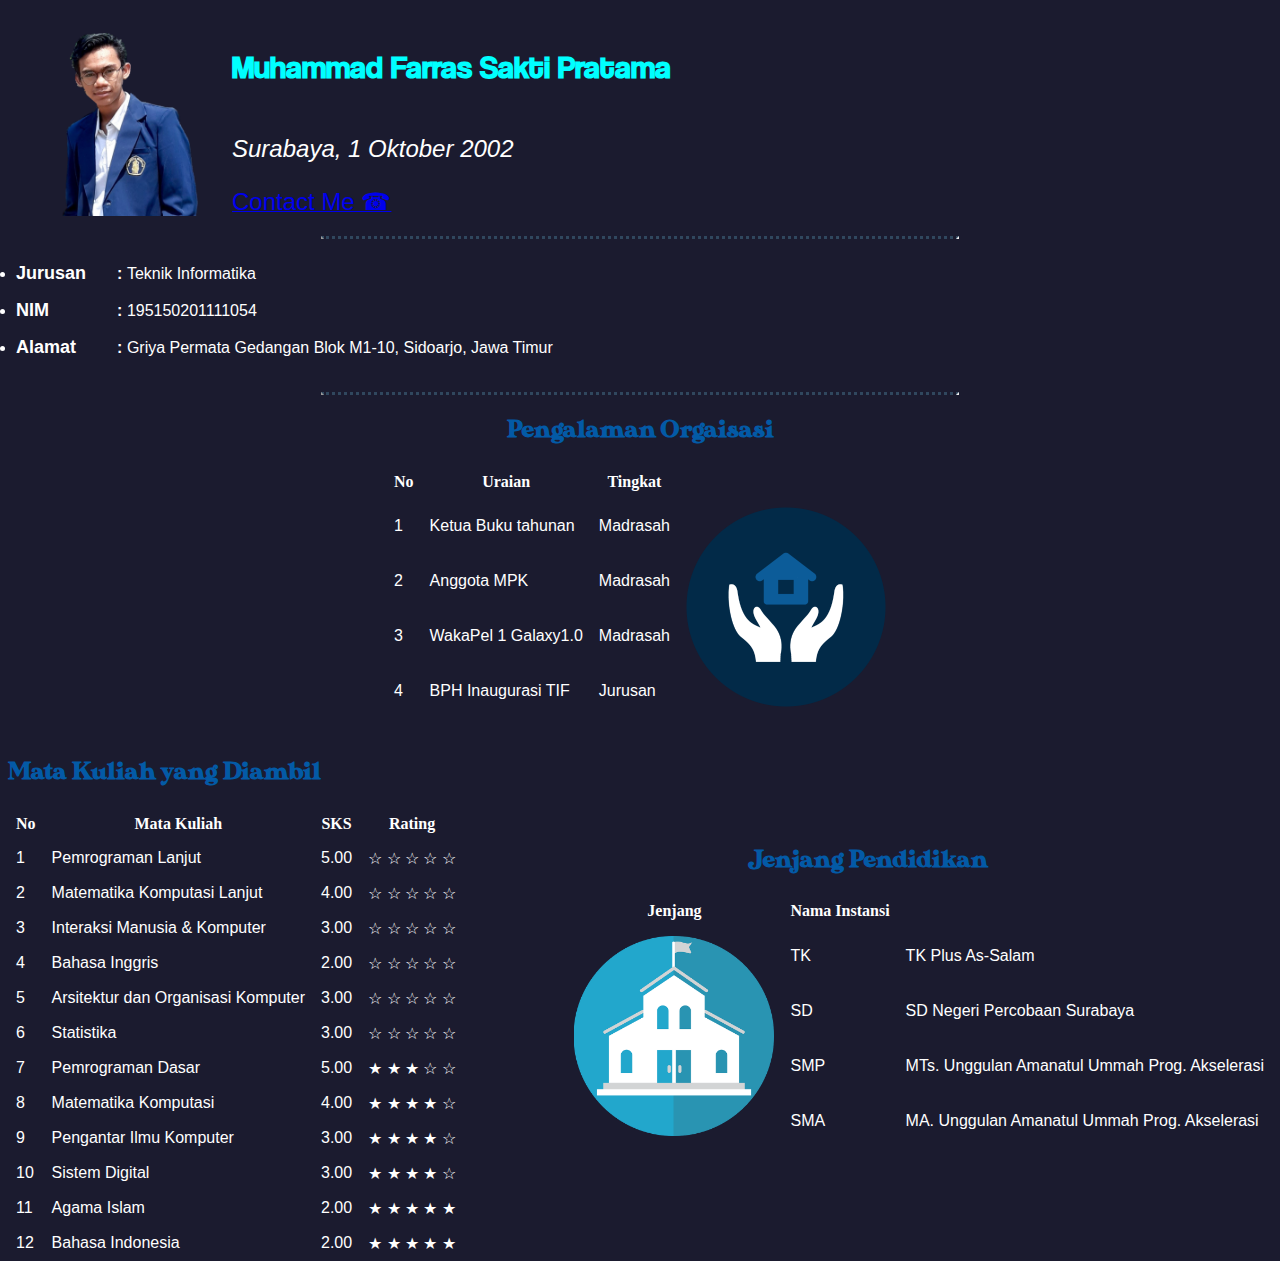
==== index.html @ 4af6a957 "Update index.html" ====
<!DOCTYPE html>
<html>
<head>
	<meta charset="utf-8">
	<title>Farras S. Pratama</title>
	<link rel="stylesheet" type="text/css" href="styles.css">
</head>
<body>
	<table>
		<tbody>
			<tr>
				<td rowspan="3" id="Foto"><a href="https://www.instagram.com/pratamafarras/"><img src="Photo Me.png" alt="Image" height="200" width="200"></a></td>
				<td><h1 class="Name">Muhammad Farras Sakti Pratama</h1></td>
			</tr>
			<tr>
				<td><i><font size="5" style="color: white">Surabaya, 1 Oktober 2002</font></i></td>
			</tr>
			<tr>
				<td class="Contact"><a href="Belajar.html"><font size="5">Contact Me &#9742;</font></a></td>
			</tr>
		</tbody>
	</table>
	<hr>
	<table style="width:50%">
		<tbody>
			<tr>
		<ul>
			<td><li><font size="4"><strong>Jurusan</strong></font></li></td>
			<td><strong>: </strong> Teknik Informatika</td>
		</ul>
			</tr>
			<tr>
		<ul>
			<td><li><font size="4"><strong>NIM</strong></font></li></td>
			<td><strong>: </strong>195150201111054</td>
		</ul>
			</tr>
			<tr>
		<ul>
			<td><li><font size="4"><strong>Alamat</strong></font></li></td>
			<td><strong>: </strong> Griya Permata Gedangan Blok M1-10, Sidoarjo, Jawa Timur</td>
		</ul>
			</tr>
		</tbody>
	</table><br><hr>

	<h2 align="center">Pengalaman Orgaisasi</h2>
	<table align="center">
		<thead>
			<tr>
				<th>No</th>
				<th>Uraian</th>
				<th>Tingkat</th>
			</tr>
		</thead>
		<tbody>
			<tr>
				<td>1</td>
				<td>Ketua Buku tahunan</td>
				<td>Madrasah</td>
				<td rowspan="4"><img src="organisasi.png" height="200" width="200"></td>
			</tr>
			<tr>
				<td>2</td>
				<td>Anggota MPK</td>
				<td>Madrasah</td>
			</tr>
			<tr>
				<td>3</td>
				<td>WakaPel 1 Galaxy1.0</td>
				<td>Madrasah</td>
			</tr>
			<tr>
				<td>4</td>
				<td>BPH Inaugurasi TIF</td>
				<td>Jurusan</td>
			</tr>
		</tbody>
	</table><br>

	<h2 align="left">Mata Kuliah yang Diambil</h2>
	<table align="left">
		<thead>
			<tr>
				<th>No</th>
				<th>Mata Kuliah</th>
				<th>SKS</th>
				<th>Rating</th>
			</tr>
		</thead>
		<tbody>
			<tr>
				<td>1</td>
				<td>Pemrograman Lanjut</td>
				<td>5.00</td>
				<td>&#9734; &#9734; &#9734; &#9734; &#9734;</td>
			</tr>
			<tr>
				<td>2</td>
				<td>Matematika Komputasi Lanjut</td>
				<td>4.00</td>
				<td>&#9734; &#9734; &#9734; &#9734; &#9734;</td>
			</tr>
			<tr>
				<td>3</td>
				<td>Interaksi Manusia & Komputer</td>
				<td>3.00</td>
				<td>&#9734; &#9734; &#9734; &#9734; &#9734;</td>
			</tr>
			<tr>
				<td>4</td>
				<td>Bahasa Inggris</td>
				<td>2.00</td>
				<td>&#9734; &#9734; &#9734; &#9734; &#9734;</td>
			</tr>
			<tr>
				<td>5</td>
				<td>Arsitektur dan Organisasi Komputer</td>
				<td>3.00</td>
				<td>&#9734; &#9734; &#9734; &#9734; &#9734;</td>
			</tr>
			<tr>
				<td>6</td>
				<td>Statistika</td>
				<td>3.00</td>
				<td>&#9734; &#9734; &#9734; &#9734; &#9734;</td>
			</tr>
			<tr>
				<td>7</td>
				<td>Pemrograman Dasar</td>
				<td>5.00</td>
				<td>&#9733; &#9733; &#9733; &#9734; &#9734;</td>
			</tr>
			<tr>
				<td>8</td>
				<td>Matematika Komputasi</td>
				<td>4.00</td>
				<td>&#9733; &#9733; &#9733; &#9733; &#9734;</td>
			</tr>
			<tr>
				<td>9</td>
				<td>Pengantar Ilmu Komputer</td>
				<td>3.00</td>
				<td>&#9733; &#9733; &#9733; &#9733; &#9734;</td>
			</tr>
			<tr>
				<td>10</td>
				<td>Sistem Digital</td>
				<td>3.00</td>
				<td>&#9733; &#9733; &#9733; &#9733; &#9734;</td>
			</tr>
			<tr>
				<td>11</td>
				<td>Agama Islam</td>
				<td>2.00</td>
				<td>&#9733; &#9733; &#9733; &#9733; &#9733;</td>
			</tr>
			<tr>
				<td>12</td>
				<td>Bahasa Indonesia</td>
				<td>2.00</td>
				<td>&#9733; &#9733; &#9733; &#9733; &#9733;</td>
			</tr>
		</tbody>
	</table><br>

	<h2 align="center">Jenjang Pendidikan</h2>
	<table align="right">
		<thead>
			<tr>
				<th>Jenjang</th>
				<th>Nama Instansi</th>
			</tr>
		</thead>
		<tbody>
			<tr>
				<td rowspan="4"><img src="school.webp" height="200" width="200"></td>
				<td>TK</td>
				<td>TK Plus As-Salam</td>
			</tr>
			<tr>
				<td>SD</td>
				<td>SD Negeri Percobaan Surabaya</td>
			</tr>
			<tr>
				<td>SMP</td>
				<td>MTs. Unggulan Amanatul Ummah Prog. Akselerasi</td>
			</tr>
			<tr>
				<td>SMA</td>
				<td>MA. Unggulan Amanatul Ummah Prog. Akselerasi</td>
			</tr>
		</tbody>
	</table>
</body>
</html>
---- styles.css ----
@font-face {
        font-family: tulisan_keren;
        src: url(coolvetica.ttf);
}
@font-face {
        font-family: point;
        src: url(sunflower.ttf);
}
body {
	background-color: #1b1b2f;
	}
hr{
	color: #30475e;
	border-top-style: dotted;
	border-bottom-style: none;
	border-width: 3px;
	width: 50%;
	}
table, th, td {
  	border-collapse: collapse;
	}
th, td {
  	padding:8px;
  	color: white;
	}
td{
	font-family: ARIAL;
}
h2{
	color: #035aa6;
	font-family: 'point';
	}
/*************************Class*************************/
.Name{
	color: cyan;
	font-family: 'tulisan_keren';
	font-variant: inherit;
}
.Contact:hover{
	background-color: #6886c5;
}
/*************************ID*************************/
#Foto:hover{
	background-color: #6886c5;
}
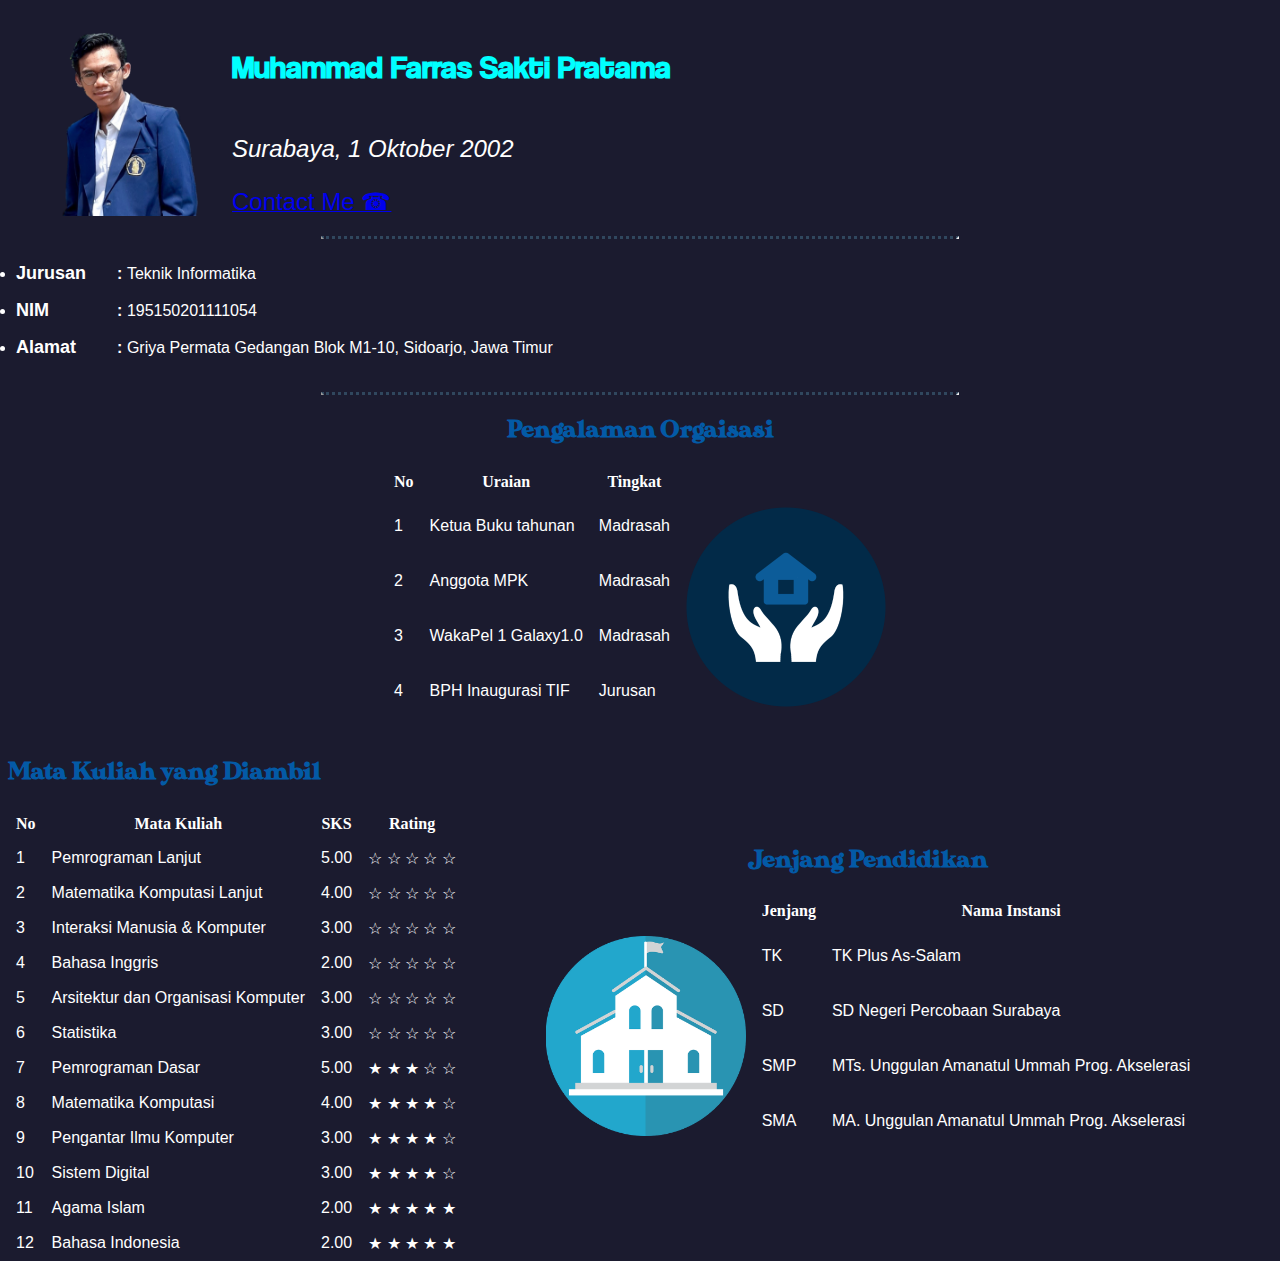
==== commit c55bf7af: "Add files via upload" ====
--- a/index.html
+++ b/index.html
@@ -165,9 +165,10 @@
 	</table><br>
 
 	<h2 align="center">Jenjang Pendidikan</h2>
-	<table align="right">
+	<table align="center">
 		<thead>
 			<tr>
+				<th> </th>
 				<th>Jenjang</th>
 				<th>Nama Instansi</th>
 			</tr>
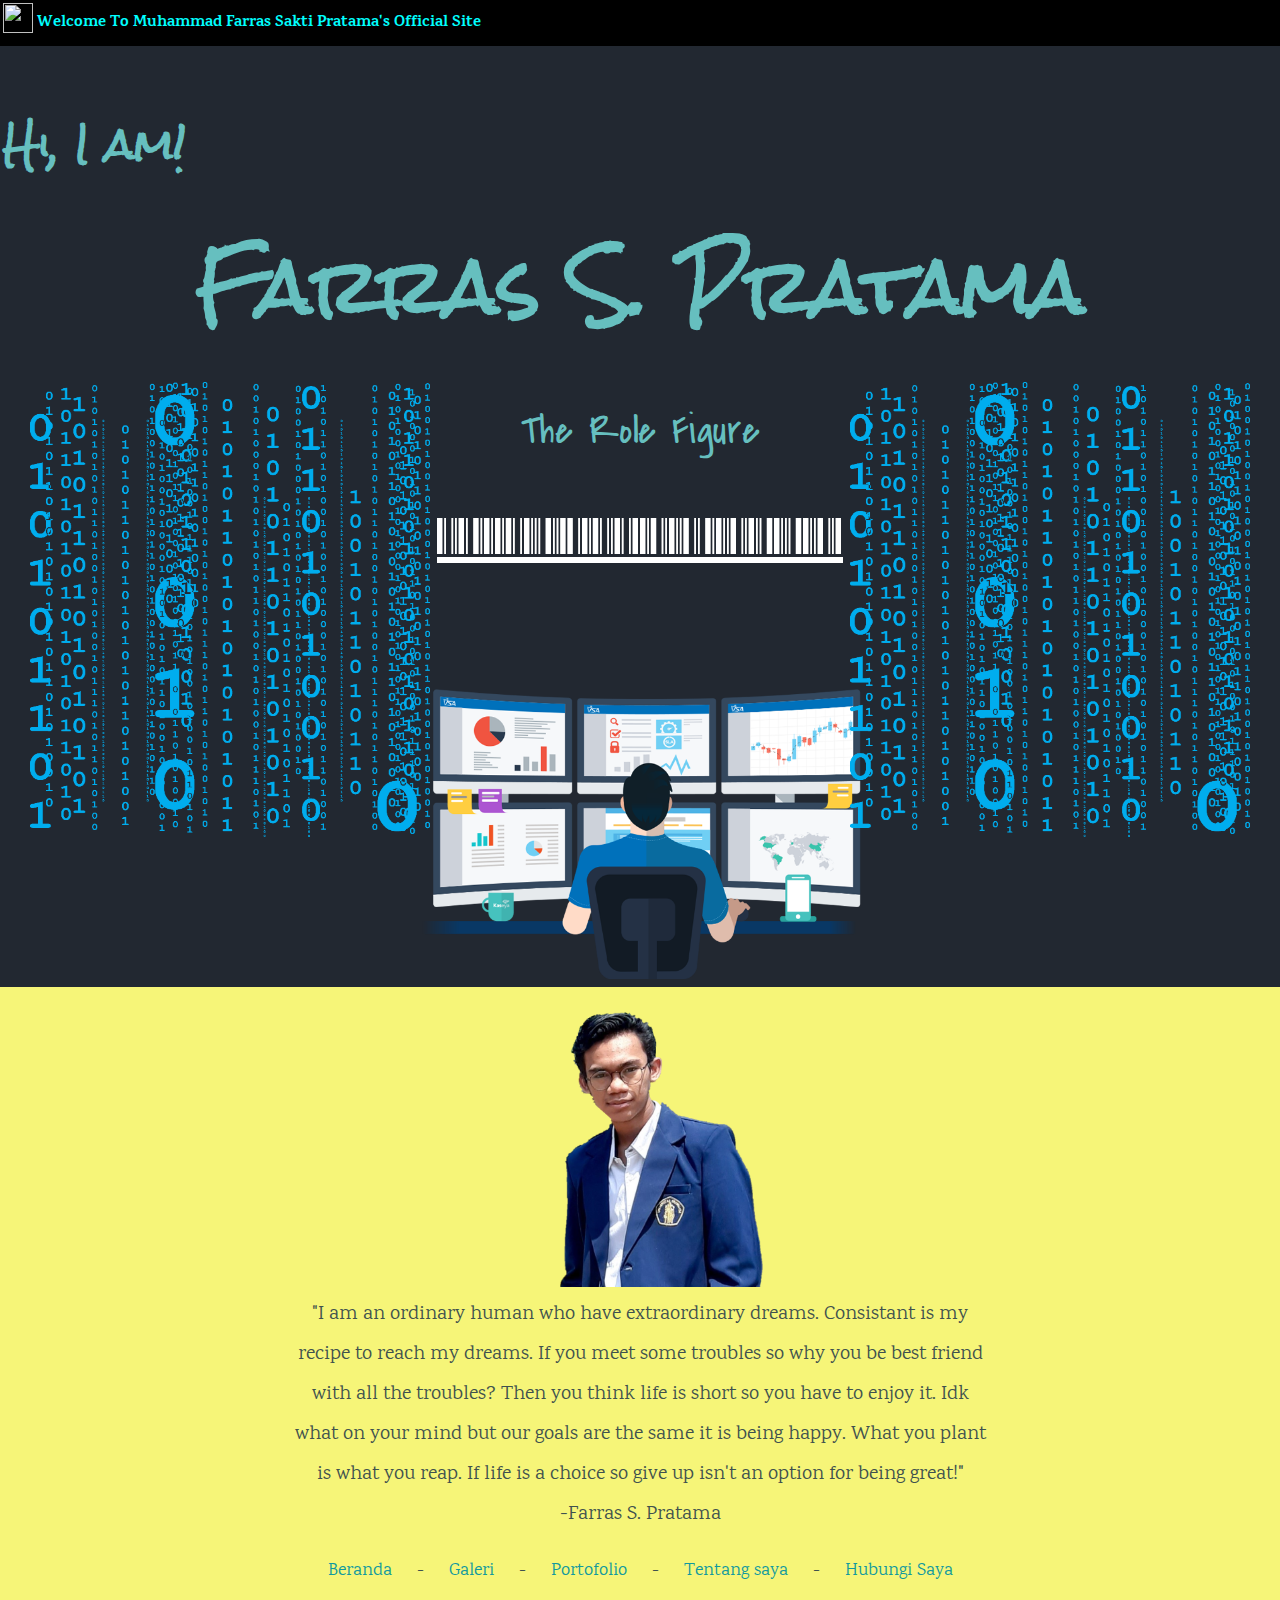
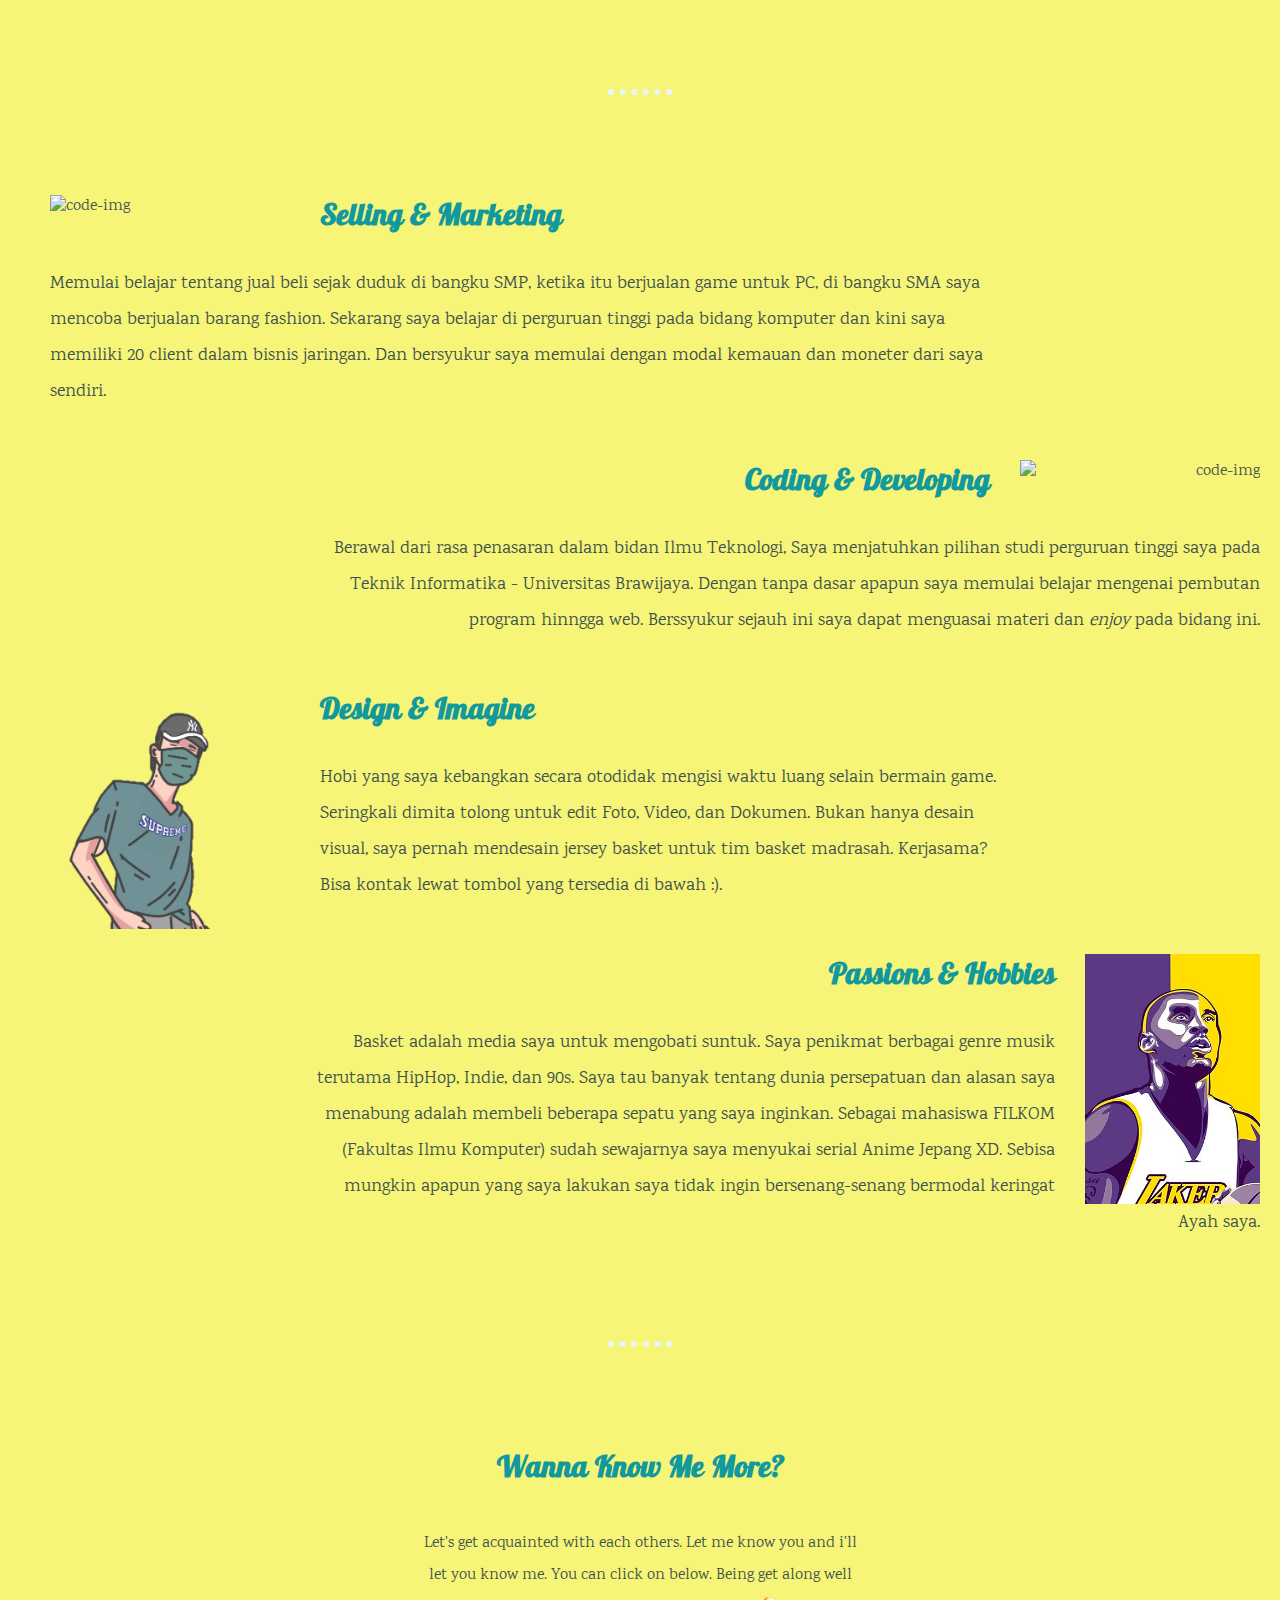
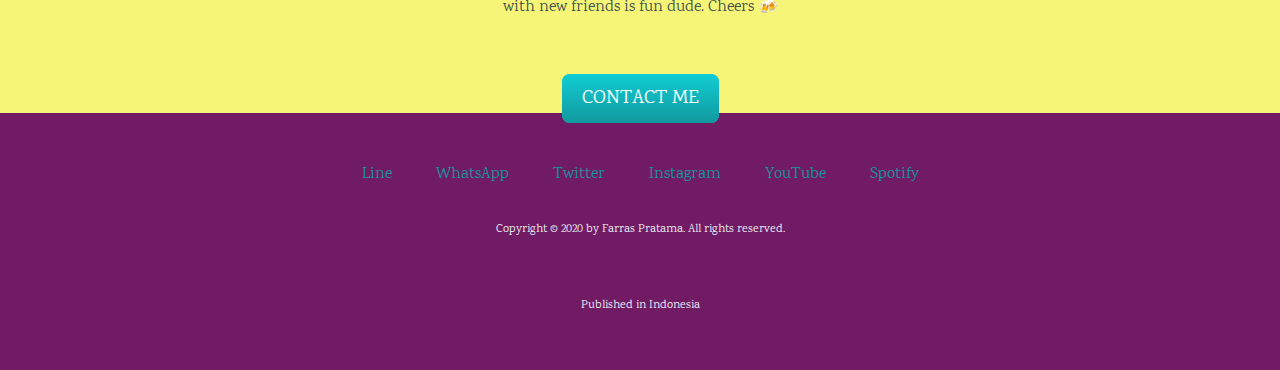
==== commit 3d22b700: "Add files via upload" ====
--- a/index.html
+++ b/index.html
@@ -1,197 +1,98 @@
-<!DOCTYPE html>
-<html>
-<head>
-	<meta charset="utf-8">
-	<title>Farras S. Pratama</title>
-	<link rel="stylesheet" type="text/css" href="styles.css">
-</head>
-<body>
-	<table>
-		<tbody>
-			<tr>
-				<td rowspan="3" id="Foto"><a href="https://www.instagram.com/pratamafarras/"><img src="Photo Me.png" alt="Image" height="200" width="200"></a></td>
-				<td><h1 class="Name">Muhammad Farras Sakti Pratama</h1></td>
-			</tr>
-			<tr>
-				<td><i><font size="5" style="color: white">Surabaya, 1 Oktober 2002</font></i></td>
-			</tr>
-			<tr>
-				<td class="Contact"><a href="Belajar.html"><font size="5">Contact Me &#9742;</font></a></td>
-			</tr>
-		</tbody>
-	</table>
-	<hr>
-	<table style="width:50%">
-		<tbody>
-			<tr>
-		<ul>
-			<td><li><font size="4"><strong>Jurusan</strong></font></li></td>
-			<td><strong>: </strong> Teknik Informatika</td>
-		</ul>
-			</tr>
-			<tr>
-		<ul>
-			<td><li><font size="4"><strong>NIM</strong></font></li></td>
-			<td><strong>: </strong>195150201111054</td>
-		</ul>
-			</tr>
-			<tr>
-		<ul>
-			<td><li><font size="4"><strong>Alamat</strong></font></li></td>
-			<td><strong>: </strong> Griya Permata Gedangan Blok M1-10, Sidoarjo, Jawa Timur</td>
-		</ul>
-			</tr>
-		</tbody>
-	</table><br><hr>
-
-	<h2 align="center">Pengalaman Orgaisasi</h2>
-	<table align="center">
-		<thead>
-			<tr>
-				<th>No</th>
-				<th>Uraian</th>
-				<th>Tingkat</th>
-			</tr>
-		</thead>
-		<tbody>
-			<tr>
-				<td>1</td>
-				<td>Ketua Buku tahunan</td>
-				<td>Madrasah</td>
-				<td rowspan="4"><img src="organisasi.png" height="200" width="200"></td>
-			</tr>
-			<tr>
-				<td>2</td>
-				<td>Anggota MPK</td>
-				<td>Madrasah</td>
-			</tr>
-			<tr>
-				<td>3</td>
-				<td>WakaPel 1 Galaxy1.0</td>
-				<td>Madrasah</td>
-			</tr>
-			<tr>
-				<td>4</td>
-				<td>BPH Inaugurasi TIF</td>
-				<td>Jurusan</td>
-			</tr>
-		</tbody>
-	</table><br>
-
-	<h2 align="left">Mata Kuliah yang Diambil</h2>
-	<table align="left">
-		<thead>
-			<tr>
-				<th>No</th>
-				<th>Mata Kuliah</th>
-				<th>SKS</th>
-				<th>Rating</th>
-			</tr>
-		</thead>
-		<tbody>
-			<tr>
-				<td>1</td>
-				<td>Pemrograman Lanjut</td>
-				<td>5.00</td>
-				<td>&#9734; &#9734; &#9734; &#9734; &#9734;</td>
-			</tr>
-			<tr>
-				<td>2</td>
-				<td>Matematika Komputasi Lanjut</td>
-				<td>4.00</td>
-				<td>&#9734; &#9734; &#9734; &#9734; &#9734;</td>
-			</tr>
-			<tr>
-				<td>3</td>
-				<td>Interaksi Manusia & Komputer</td>
-				<td>3.00</td>
-				<td>&#9734; &#9734; &#9734; &#9734; &#9734;</td>
-			</tr>
-			<tr>
-				<td>4</td>
-				<td>Bahasa Inggris</td>
-				<td>2.00</td>
-				<td>&#9734; &#9734; &#9734; &#9734; &#9734;</td>
-			</tr>
-			<tr>
-				<td>5</td>
-				<td>Arsitektur dan Organisasi Komputer</td>
-				<td>3.00</td>
-				<td>&#9734; &#9734; &#9734; &#9734; &#9734;</td>
-			</tr>
-			<tr>
-				<td>6</td>
-				<td>Statistika</td>
-				<td>3.00</td>
-				<td>&#9734; &#9734; &#9734; &#9734; &#9734;</td>
-			</tr>
-			<tr>
-				<td>7</td>
-				<td>Pemrograman Dasar</td>
-				<td>5.00</td>
-				<td>&#9733; &#9733; &#9733; &#9734; &#9734;</td>
-			</tr>
-			<tr>
-				<td>8</td>
-				<td>Matematika Komputasi</td>
-				<td>4.00</td>
-				<td>&#9733; &#9733; &#9733; &#9733; &#9734;</td>
-			</tr>
-			<tr>
-				<td>9</td>
-				<td>Pengantar Ilmu Komputer</td>
-				<td>3.00</td>
-				<td>&#9733; &#9733; &#9733; &#9733; &#9734;</td>
-			</tr>
-			<tr>
-				<td>10</td>
-				<td>Sistem Digital</td>
-				<td>3.00</td>
-				<td>&#9733; &#9733; &#9733; &#9733; &#9734;</td>
-			</tr>
-			<tr>
-				<td>11</td>
-				<td>Agama Islam</td>
-				<td>2.00</td>
-				<td>&#9733; &#9733; &#9733; &#9733; &#9733;</td>
-			</tr>
-			<tr>
-				<td>12</td>
-				<td>Bahasa Indonesia</td>
-				<td>2.00</td>
-				<td>&#9733; &#9733; &#9733; &#9733; &#9733;</td>
-			</tr>
-		</tbody>
-	</table><br>
-
-	<h2 align="center">Jenjang Pendidikan</h2>
-	<table align="center">
-		<thead>
-			<tr>
-				<th> </th>
-				<th>Jenjang</th>
-				<th>Nama Instansi</th>
-			</tr>
-		</thead>
-		<tbody>
-			<tr>
-				<td rowspan="4"><img src="school.webp" height="200" width="200"></td>
-				<td>TK</td>
-				<td>TK Plus As-Salam</td>
-			</tr>
-			<tr>
-				<td>SD</td>
-				<td>SD Negeri Percobaan Surabaya</td>
-			</tr>
-			<tr>
-				<td>SMP</td>
-				<td>MTs. Unggulan Amanatul Ummah Prog. Akselerasi</td>
-			</tr>
-			<tr>
-				<td>SMA</td>
-				<td>MA. Unggulan Amanatul Ummah Prog. Akselerasi</td>
-			</tr>
-		</tbody>
-	</table>
-</body>
-</html>
+<!DOCTYPE html>
+<html>
+
+<head>
+  <meta charset="utf-8">
+  <title>Farras S. Pratama</title>
+  <link rel="stylesheet" href="css/styles.css">
+  <link href="https://fonts.googleapis.com/css?family=Karma|Pattaya|Libre Barcode 39|Rock Salt|Covered By Your Grace" rel="stylesheet">
+  <link rel="icon" href="favicon.ico">
+  <table>
+    <tbody>
+      <tr>
+        <th><img class="icon-img" src="favicon.ico"></th>
+        <th>Welcome To Muhammad Farras Sakti Pratama's Official Site</th>
+      </tr>
+    </tbody>
+  </table>
+</head>
+
+<body>
+  <div class="top-layout">
+    <div class="title-text">
+      <table>
+        <tbody>
+        <tr>
+          <th class="Hi">Hi, I am!</th>
+       </tr>
+        </tbody>
+      </table>
+      <h1>Farras S. Pratama</h1>
+      <h2 class="opportunity">The Role Figure</h2>
+      <h2 class="nick">1 oktober 2002</h2>
+    </div>
+    <img class="left-binary-img" src="images/Binary.png" alt="binary-img">
+    <img class="right-binary-img" src="images/Binary.png" alt="binary-img">
+    <img class="icon" src="images/icon.png" alt="icon-img">
+  </div>
+
+  <div class="middle-layout">
+    <div class="profile">
+      <img class="profile-img" src="images/Photo Me.png" alt="Photo-Me-img">
+      <p class="intro">"I am an ordinary human who have extraordinary dreams. Consistant is my recipe to reach my dreams. If you meet some troubles so why you be best friend with all the troubles? Then you think life is short so you have to enjoy it. Idk what on your mind but our goals are the same it is being happy. What you plant is what you reap. If life is a choice so give up isn't an option for being great!"</p>
+      <p class="intro">-Farras S. Pratama</p>
+      <p class="intro-link"><a href="beranda.html">Beranda</a> - <a href="https://www.instagram.com/pratamafarras/">Galeri</a> - <a href="portofolio.html">Portofolio</a> - <a href="beranda.html">Tentang saya</a> - <a href="contact me.html">Hubungi Saya</a></p>
+
+    </div>
+    <hr>
+    <div class="skills">
+      <div class="skill-row-left">
+        <img class="code-img" src="https://media.giphy.com/media/Tgm9bOjavn9Y5H3MUH/giphy.gif" alt="code-img">
+
+        <h3>Selling & Marketing</h3>
+        <p class="sell-txt">Memulai belajar tentang jual beli sejak duduk di bangku SMP, ketika itu berjualan game untuk PC, di bangku SMA saya mencoba berjualan barang fashion. Sekarang saya belajar di perguruan tinggi pada bidang komputer dan kini saya memiliki 20 client dalam bisnis jaringan. Dan bersyukur saya memulai dengan modal kemauan dan moneter dari saya sendiri.</p>
+
+      </div>
+      <div class="skill-row-right">
+        <img class="coding-img" src="https://media.giphy.com/media/dWesBcTLavkZuG35MI/giphy.gif" alt="code-img">
+
+        <h3>Coding & Developing</h3>
+        <p class="coding-txt">Berawal dari rasa penasaran dalam bidan Ilmu Teknologi, Saya menjatuhkan pilihan studi perguruan tinggi saya pada Teknik Informatika - Universitas Brawijaya. Dengan tanpa dasar apapun saya memulai belajar mengenai pembutan program hinngga web. Berssyukur sejauh ini saya dapat menguasai materi dan <i>enjoy</i> pada bidang ini.</p>
+
+      </div>
+      <div class="skill-row-left">
+        <img class="vector-img" src="images/vector.png" alt="vector-img">
+
+        <h3>Design & Imagine</h3>
+        <p class="design-txt">Hobi yang saya kebangkan secara otodidak mengisi waktu luang selain bermain game. Seringkali dimita tolong untuk edit Foto, Video, dan Dokumen. Bukan hanya desain visual, saya pernah mendesain jersey basket untuk tim basket madrasah. Kerjasama? Bisa kontak lewat tombol yang tersedia di bawah :).</p>
+
+      </div>
+      <div class="skill-row-right">
+        <img class="kobe-img" src="images/kobe.png" alt="kobe-img">
+
+        <h3>Passions & Hobbies</h3>
+        <p class="hobby-txt">Basket adalah media saya untuk mengobati suntuk. Saya penikmat berbagai genre musik terutama HipHop, Indie, dan 90s. Saya tau banyak tentang dunia persepatuan dan alasan saya menabung adalah membeli beberapa sepatu yang saya inginkan. Sebagai mahasiswa FILKOM (Fakultas Ilmu Komputer) sudah sewajarnya saya menyukai serial Anime Jepang XD. Sebisa mungkin apapun yang saya lakukan saya tidak ingin bersenang-senang bermodal keringat Ayah saya.</p>
+
+      </div>
+    </div>
+    <hr>
+    <div class="contact-me">
+      <h3>Wanna Know Me More?</h3>
+      <p class="contact-txt">Let's get acquainted with each others. Let me know you and i'll let you know me. You can click on below. Being get along well with new friends is fun dude. Cheers 🍻</p>
+      <a class="contact-link" href="mailto:pratamafarras24@gmail.com">CONTACT ME</a>
+    </div>
+  </div>
+
+  <div class="bottom-layout">
+    <a class="footer-link" href="http://line.me/ti/p/~pakeakeas">Line</a>
+    <a class="footer-link" href="https://api.whatsapp.com/send?phone=6281234868443&text=Hi!">WhatsApp</a>
+    <a class="footer-link" href="https://twitter.com/prtmafarras">Twitter</a>
+    <a class="footer-link" href="https://www.instagram.com/pratamafarras/">Instagram</a>
+    <a class="footer-link" href="https://www.youtube.com/channel/UCU6MAxZZLjYfFY4wqzttPDw?view_as=subscriber">YouTube</a>
+    <a class="footer-link" href="https://open.spotify.com/user/212ym7k5g4jtzwaa5cv7v6vva?si=KCVa3y3tTaC7UvBdg30ZWQ">Spotify</a>
+    <p class="copyright">Copyright © 2020 by Farras Pratama. All rights reserved.</p>
+    <p class="copyright">Published in Indonesia</p>
+  </div>
+</body>
+
+</html>
--- a/css/styles.css
+++ b/css/styles.css
@@ -0,0 +1,202 @@
+th{
+  color: cyan;
+}
+
+body {
+  color: #40514E;
+  margin: 0;
+  text-align: center;
+  font-family: 'Karma', serif;
+  background-color: black;
+}
+
+h1 {
+  color: #66BFBF;
+  font-size: 72px;
+  margin: 50px auto 0 auto;
+  font-family: 'Rock Salt', handwriting;
+}
+
+h2 {
+  color: #66BFBF;
+  font-family: 'Pattaya', sans-serif;
+  font-size: 2.5rem;
+  font-weight: normal;
+  padding-bottom: 10px;
+}
+
+h3 {
+  color: #11999E;
+  font-family: 'Pattaya', sans-serif;
+  font-size: 30px;
+}
+
+p {
+  line-height: 2;
+}
+
+hr {
+  border: dotted #EAF6F6 6px;
+  border-bottom: none;
+  width: 4%;
+  margin: 100px auto;
+}
+
+a{
+  color: #11999E;
+  font-family: 'Karma', sans-serif;
+  margin: 10px 20px;
+  text-decoration: none;
+}
+
+a:hover {
+  color: #EAF6F6;
+}
+
+.Hi{
+  color: #66BFBF;
+  position: absolute;
+  top: 50px;
+  font-size: 40px;
+  font-family: 'Rock Salt', handwriting;
+}
+
+.icon-img{
+  height: 30px;
+  width: 30px;
+}
+
+.icon{
+  height: 60%;
+  width: 40%;
+}
+
+.top-layout {
+  background-color: #222831;
+  position: relative;
+  padding-top: 100px;
+}
+
+.middle-layout {
+  background-color: #f6f578;
+}
+
+.bottom-layout {
+  background-color: #721b65;
+  padding: 50px 0 20px;
+}
+
+.skill-row-left {
+  width: 75%;
+  left: 100px;
+  margin: 50px;
+  text-align: left;
+}
+
+.skill-row-right {
+  width: 75%;
+  right: 100px;
+  margin: 50px 300px;
+  text-align: right;
+}
+
+.nick {
+  text-decoration: underline;
+  font-family: 'Libre Barcode 39', display;
+  font-size: 60px;
+  color: white;
+}
+
+.opportunity{
+  font-family: Covered By Your Grace, handwriting;
+}
+
+.intro {
+  width: 55%;
+  font-size: 20px;
+  margin: auto;
+}
+
+.contact-txt {
+  width: 35%;
+  margin: 40px auto 60px;
+}
+
+.copyright {
+  color: #EAF6F6;
+  font-size: 0.75rem;
+  padding: 20px 0;
+}
+
+.left-binary-img {
+  position: absolute;
+  left: 30px;
+  bottom: 150px;
+  height: 455px;
+  width: 400px;
+}
+
+.right-binary-img {
+  position: absolute;
+  right: 30px;
+  bottom: 150px;
+  height: 455px;
+  width: 400px;
+}
+
+.code-img, .vector-img {
+  width: 25%;
+  float: left;
+  margin-right: 30px;
+}
+
+.coding-img, .kobe-img {
+  width: 25%;
+  float: right;
+  margin-left: 30px;
+}
+
+.kobe-img{
+  height: 250px;
+  width: 175px;
+}
+
+.design-txt, .sell-txt, .coding-txt, .hobby-txt{
+  font-size: 18px;
+}
+
+.intro-link{
+  font-size: 18px;
+}
+
+.profile-img{
+  height: 300px;
+  width: 300px;
+}
+
+.contact-link {
+  background: #11cdd4;
+  background-image: -webkit-linear-gradient(top, #11cdd4, #11999e);
+  background-image: -moz-linear-gradient(top, #11cdd4, #11999e);
+  background-image: -ms-linear-gradient(top, #11cdd4, #11999e);
+  background-image: -o-linear-gradient(top, #11cdd4, #11999e);
+  background-image: linear-gradient(to bottom, #11cdd4, #11999e);
+  -webkit-border-radius: 8;
+  -moz-border-radius: 8;
+  border-radius: 8px;
+  font-family: 'Karma', sans-serif;
+  color: #ffffff;
+  font-size: 20px;
+  padding: 10px 20px 10px 20px;
+  text-decoration: none;
+}
+
+.contact-link:hover {
+  background: #30e3cb;
+  background-image: -webkit-linear-gradient(top, #30e3cb, #2bc4ad);
+  background-image: -moz-linear-gradient(top, #30e3cb, #2bc4ad);
+  background-image: -ms-linear-gradient(top, #30e3cb, #2bc4ad);
+  background-image: -o-linear-gradient(top, #30e3cb, #2bc4ad);
+  background-image: linear-gradient(to bottom, #30e3cb, #2bc4ad);
+  text-decoration: underline;
+}
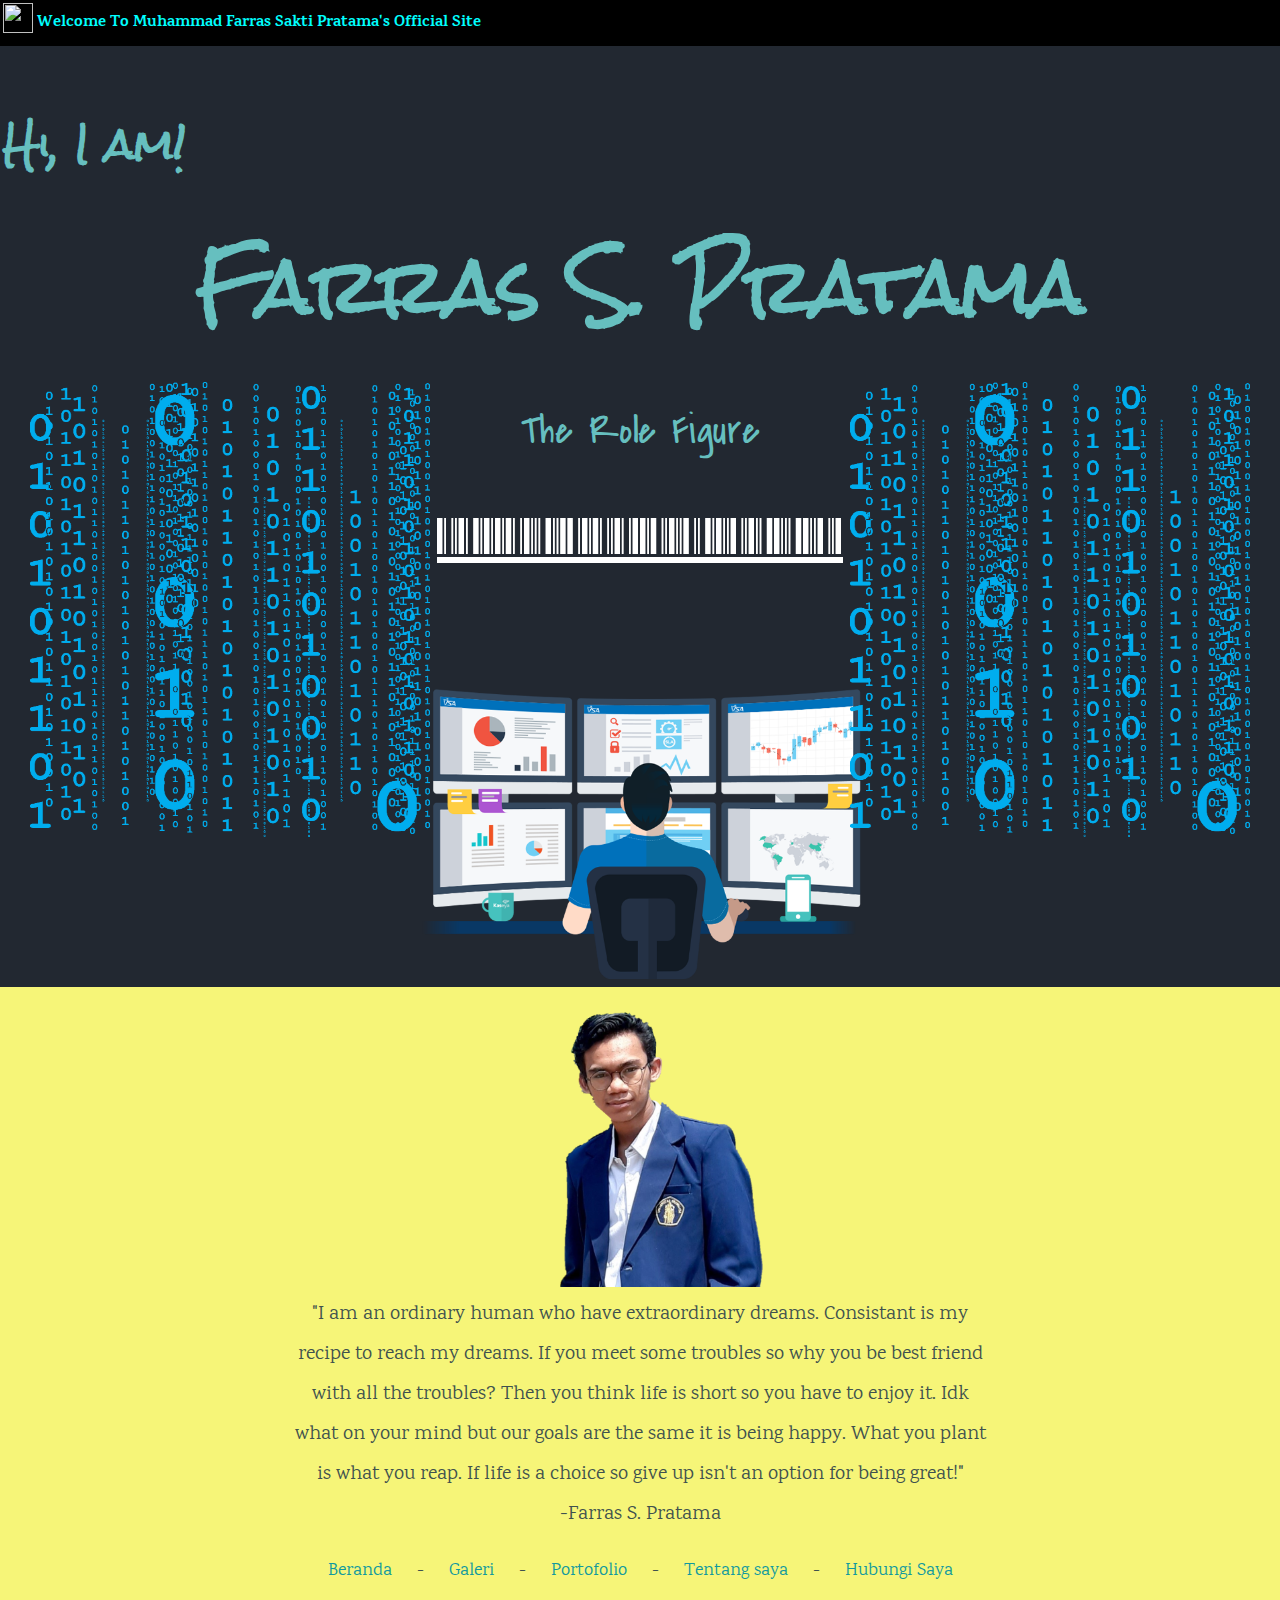
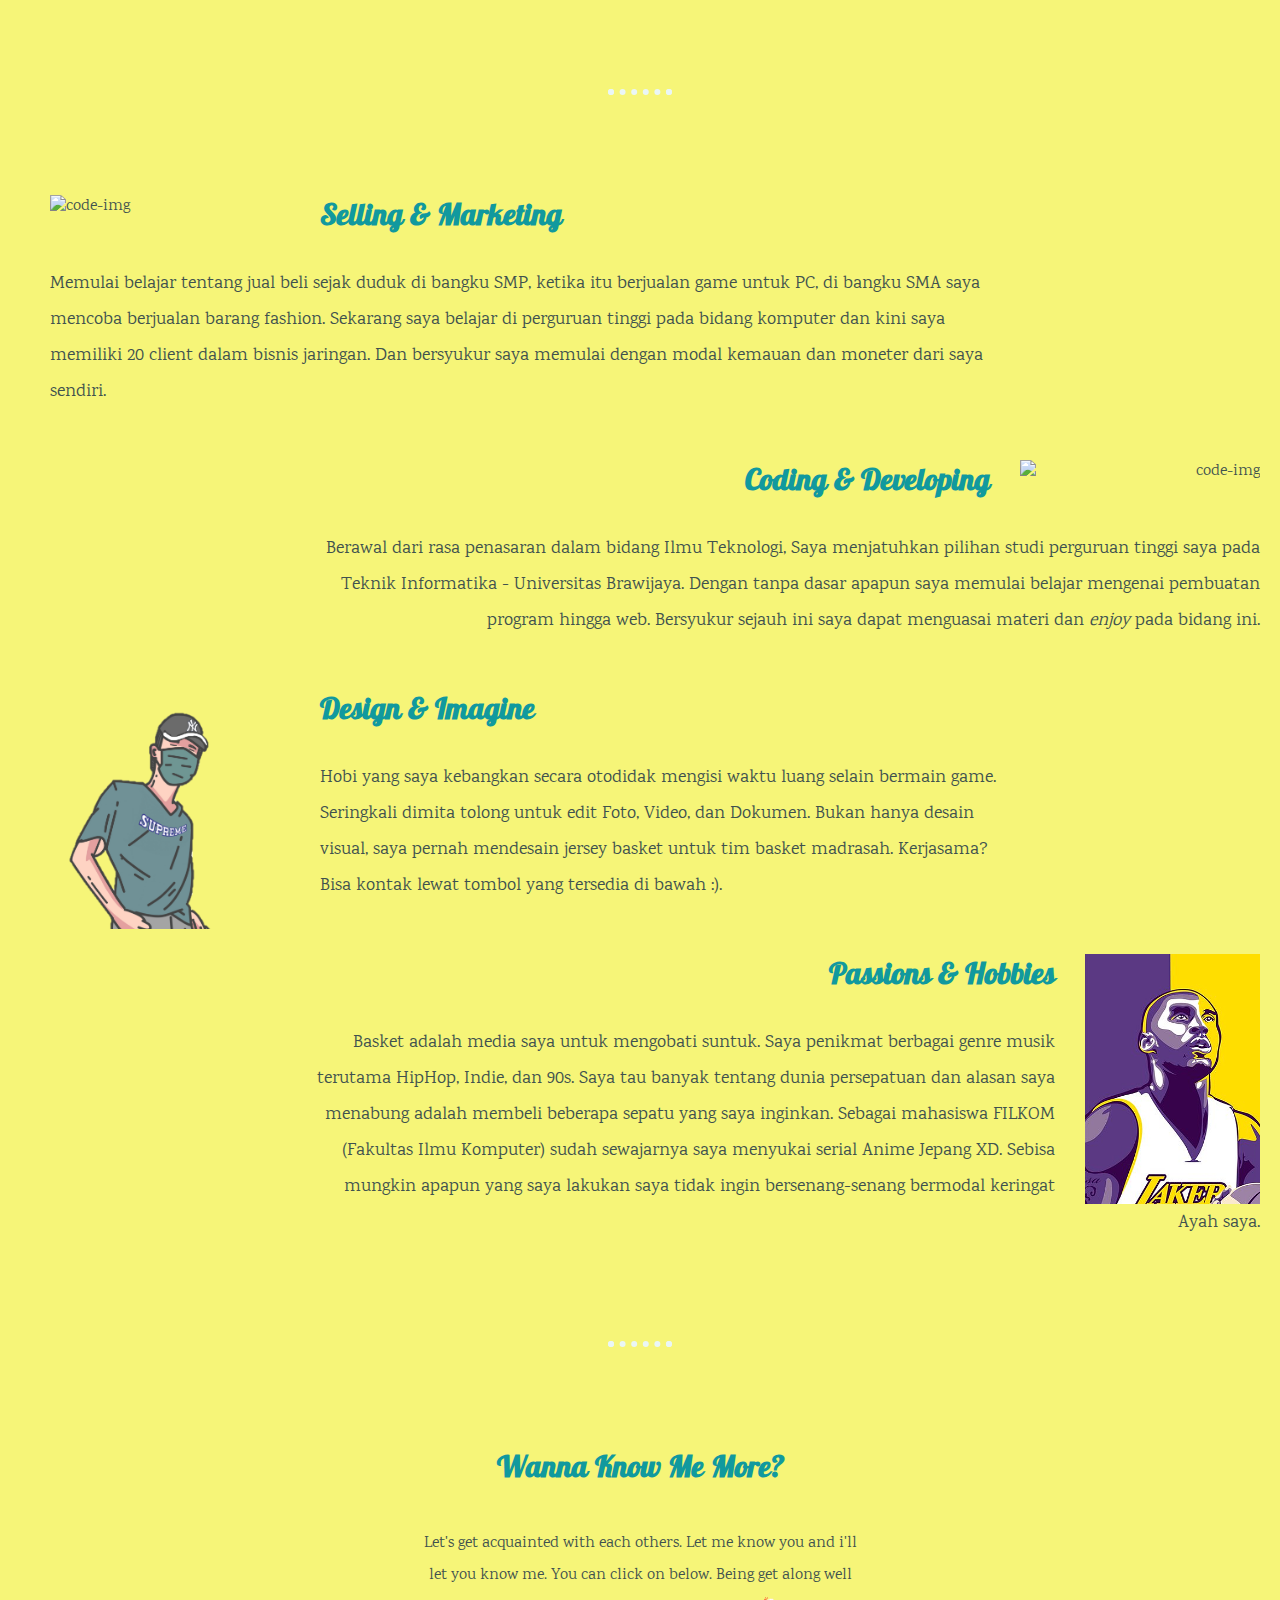
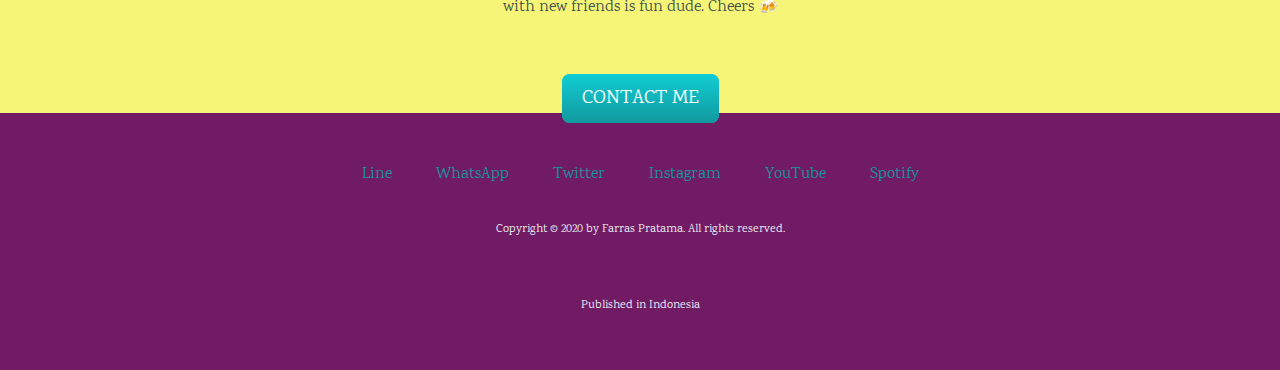
==== commit 27a01ab9: "Update index.html" ====
--- a/index.html
+++ b/index.html
@@ -57,7 +57,7 @@
         <img class="coding-img" src="https://media.giphy.com/media/dWesBcTLavkZuG35MI/giphy.gif" alt="code-img">
 
         <h3>Coding & Developing</h3>
-        <p class="coding-txt">Berawal dari rasa penasaran dalam bidan Ilmu Teknologi, Saya menjatuhkan pilihan studi perguruan tinggi saya pada Teknik Informatika - Universitas Brawijaya. Dengan tanpa dasar apapun saya memulai belajar mengenai pembutan program hinngga web. Berssyukur sejauh ini saya dapat menguasai materi dan <i>enjoy</i> pada bidang ini.</p>
+        <p class="coding-txt">Berawal dari rasa penasaran dalam bidang Ilmu Teknologi, Saya menjatuhkan pilihan studi perguruan tinggi saya pada Teknik Informatika - Universitas Brawijaya. Dengan tanpa dasar apapun saya memulai belajar mengenai pembuatan program hingga web. Bersyukur sejauh ini saya dapat menguasai materi dan <i>enjoy</i> pada bidang ini.</p>
 
       </div>
       <div class="skill-row-left">
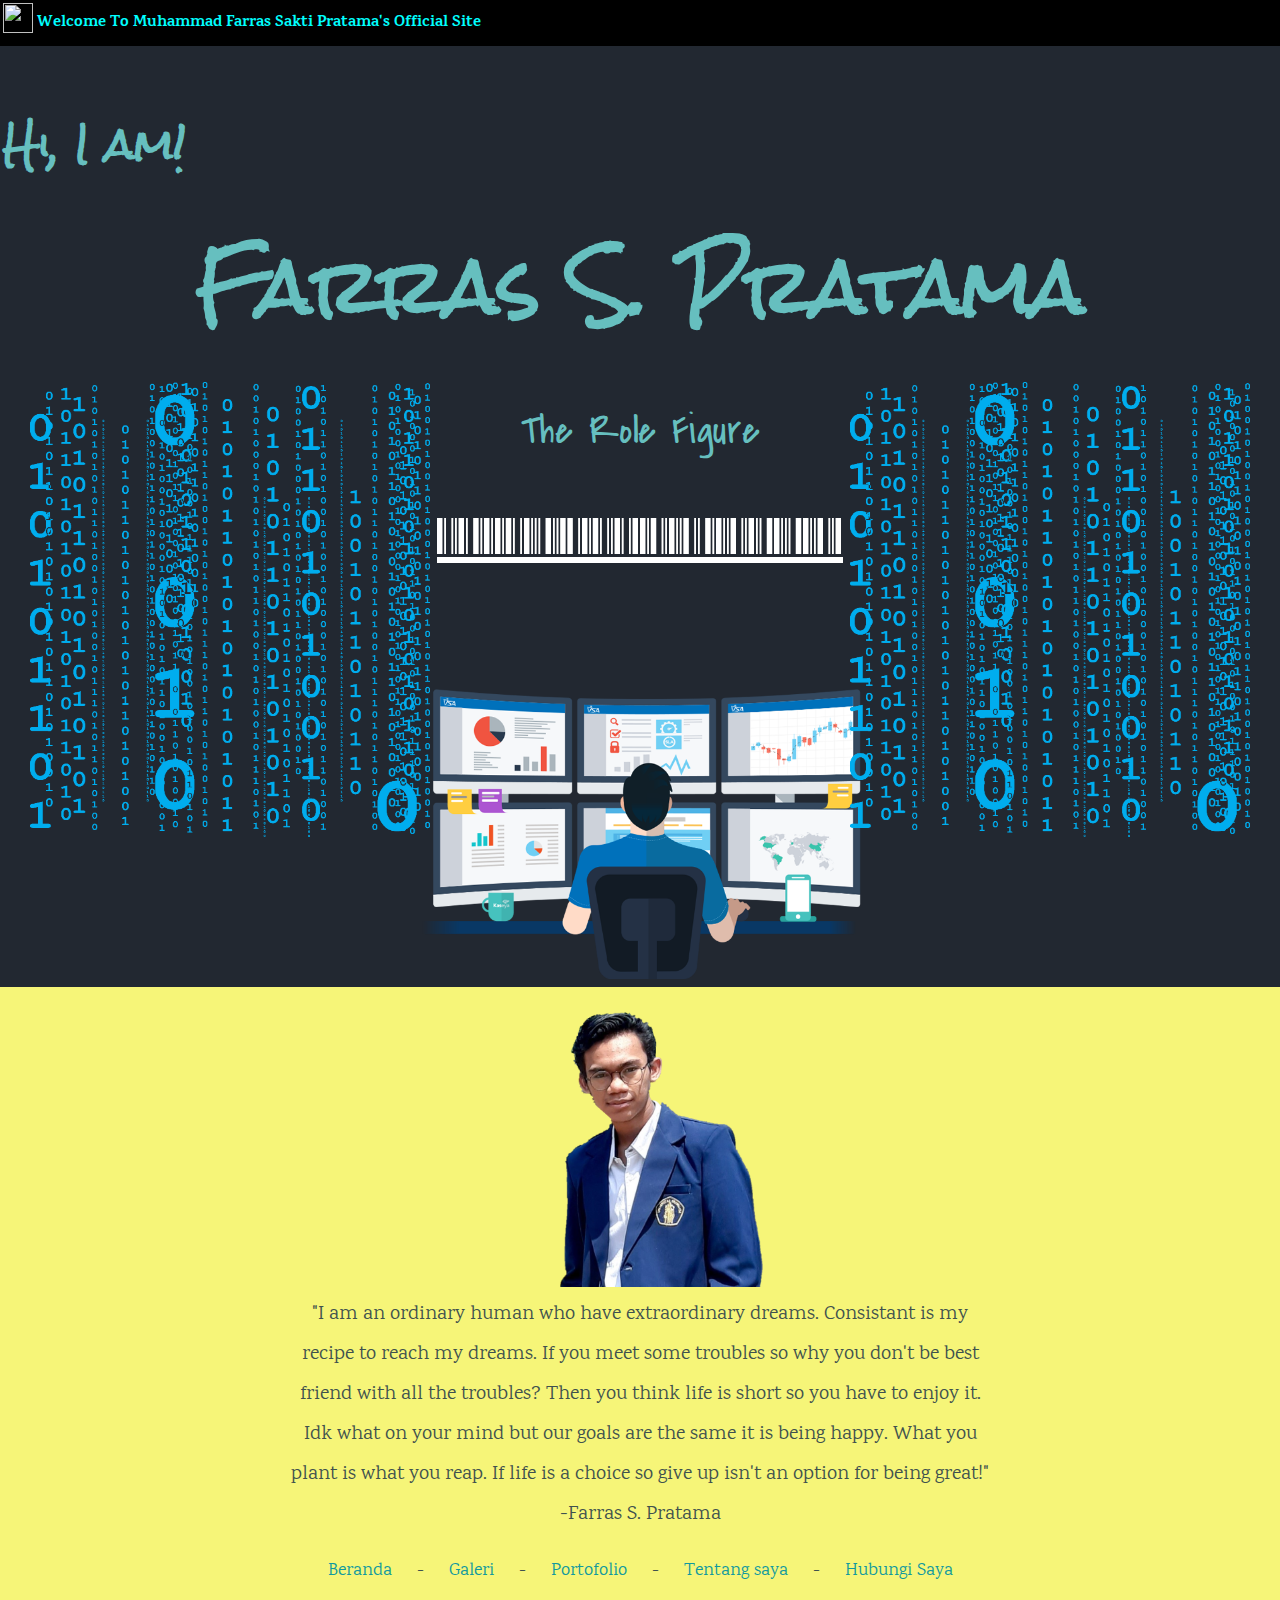
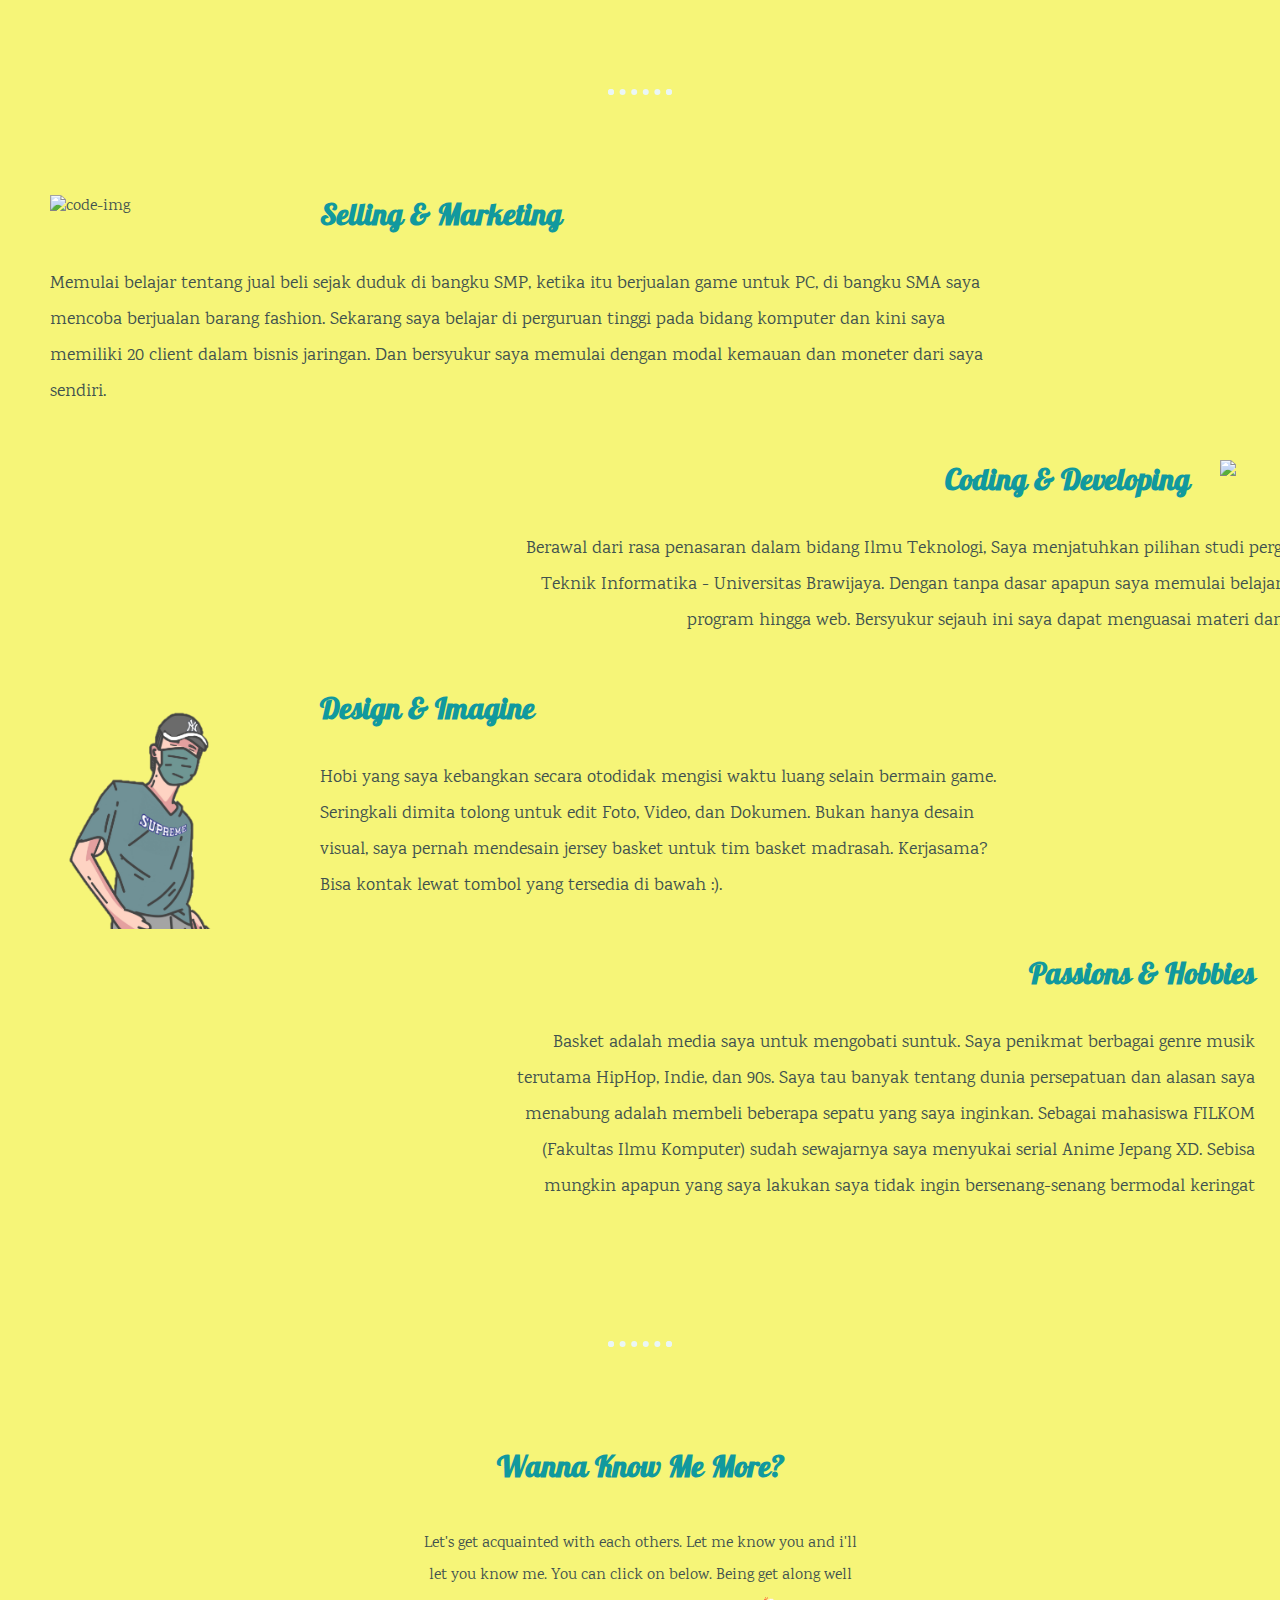
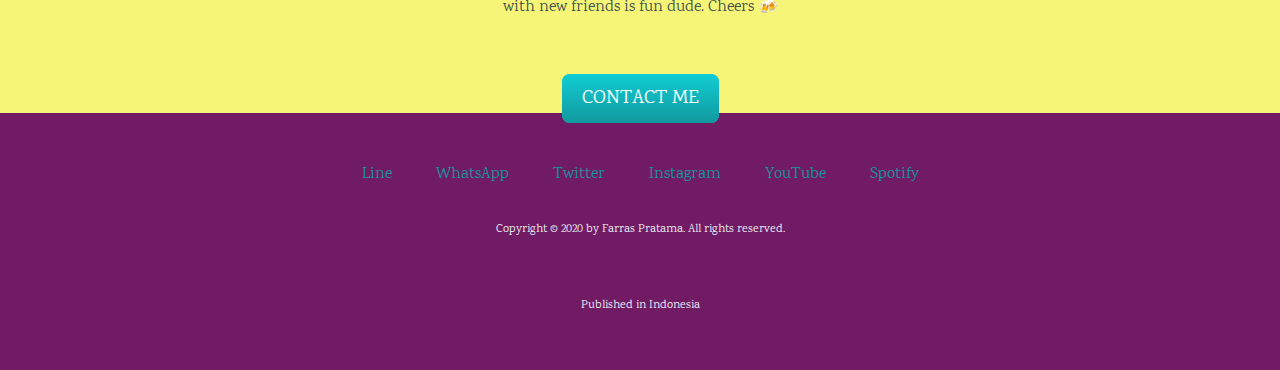
==== commit c0cf1e35: "Update index.html" ====
--- a/index.html
+++ b/index.html
@@ -39,7 +39,7 @@
   <div class="middle-layout">
     <div class="profile">
       <img class="profile-img" src="images/Photo Me.png" alt="Photo-Me-img">
-      <p class="intro">"I am an ordinary human who have extraordinary dreams. Consistant is my recipe to reach my dreams. If you meet some troubles so why you be best friend with all the troubles? Then you think life is short so you have to enjoy it. Idk what on your mind but our goals are the same it is being happy. What you plant is what you reap. If life is a choice so give up isn't an option for being great!"</p>
+      <p class="intro">"I am an ordinary human who have extraordinary dreams. Consistant is my recipe to reach my dreams. If you meet some troubles so why you don't be best friend with all the troubles? Then you think life is short so you have to enjoy it. Idk what on your mind but our goals are the same it is being happy. What you plant is what you reap. If life is a choice so give up isn't an option for being great!"</p>
       <p class="intro">-Farras S. Pratama</p>
       <p class="intro-link"><a href="beranda.html">Beranda</a> - <a href="https://www.instagram.com/pratamafarras/">Galeri</a> - <a href="portofolio.html">Portofolio</a> - <a href="beranda.html">Tentang saya</a> - <a href="contact me.html">Hubungi Saya</a></p>
 
--- a/css/styles.css
+++ b/css/styles.css
@@ -96,7 +96,7 @@
 .skill-row-right {
   width: 75%;
   right: 100px;
-  margin: 50px 300px;
+  margin: 50px 500px;
   text-align: right;
 }
 
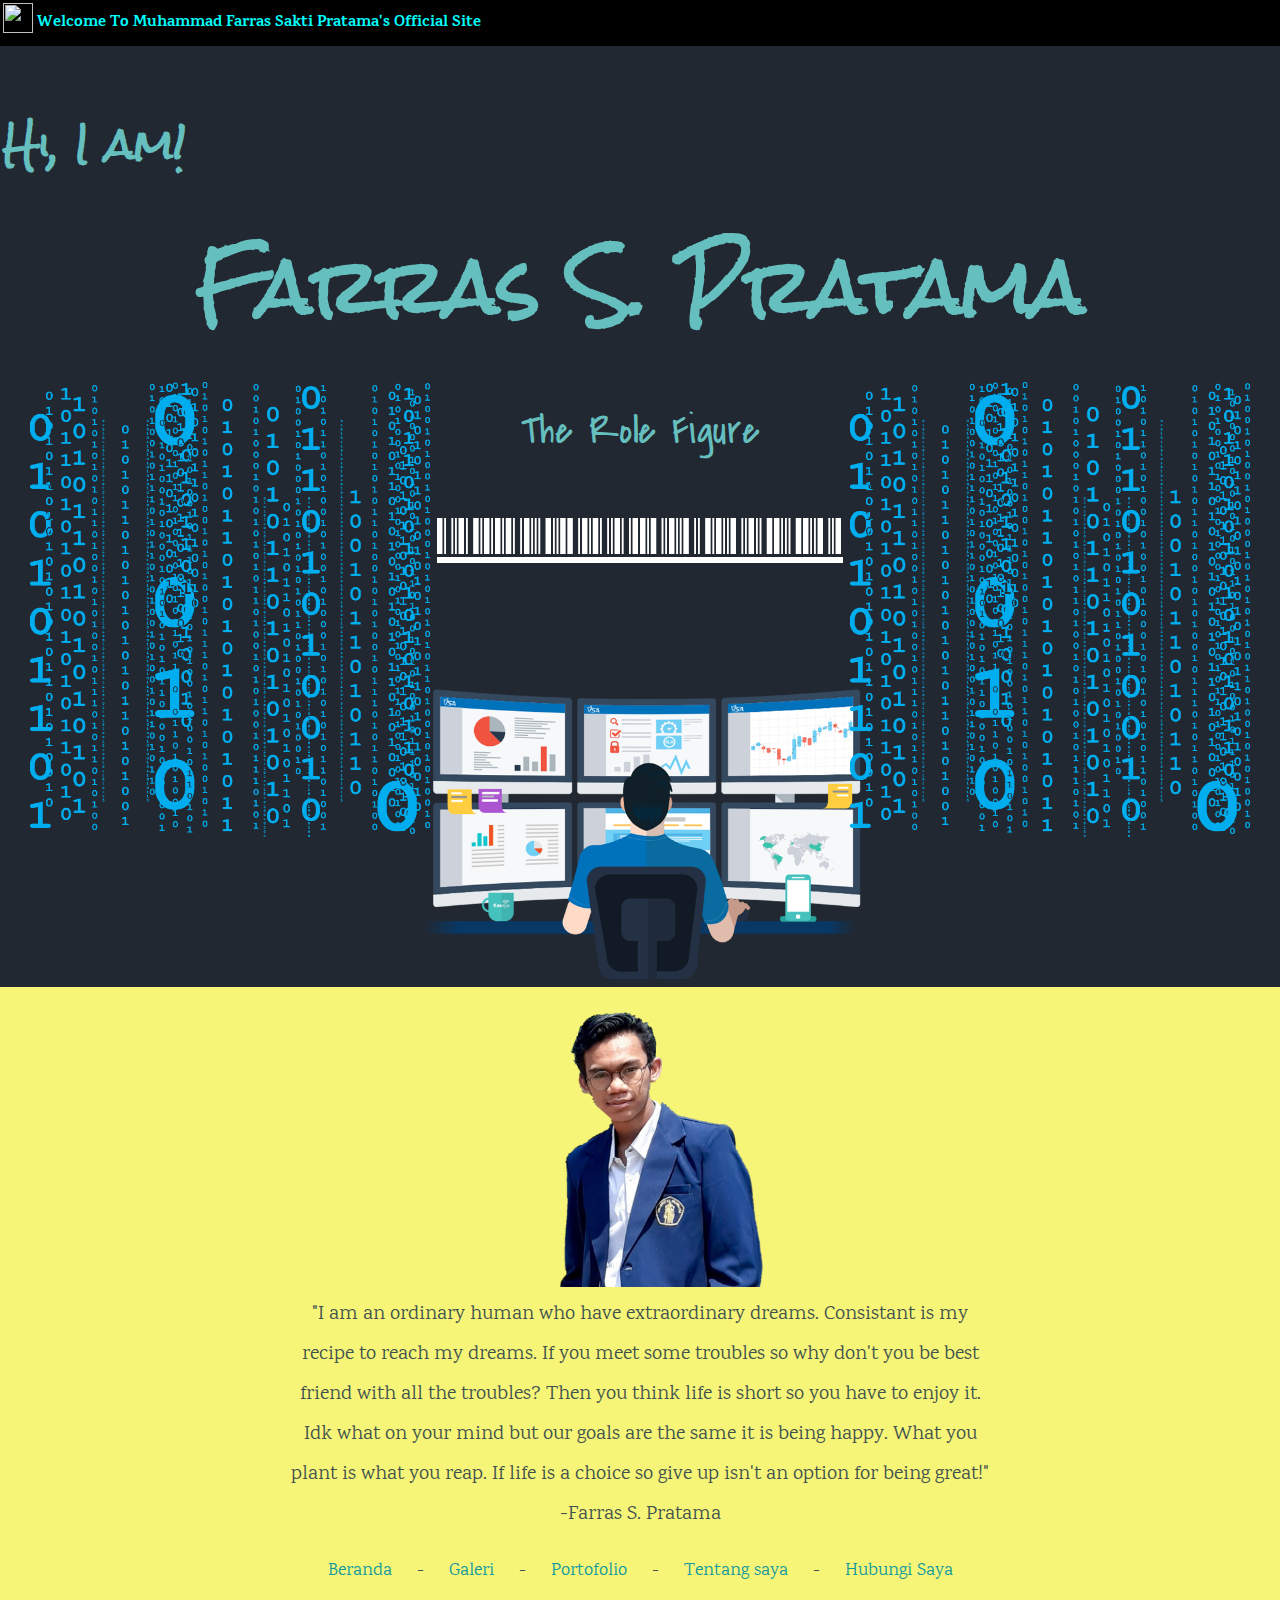
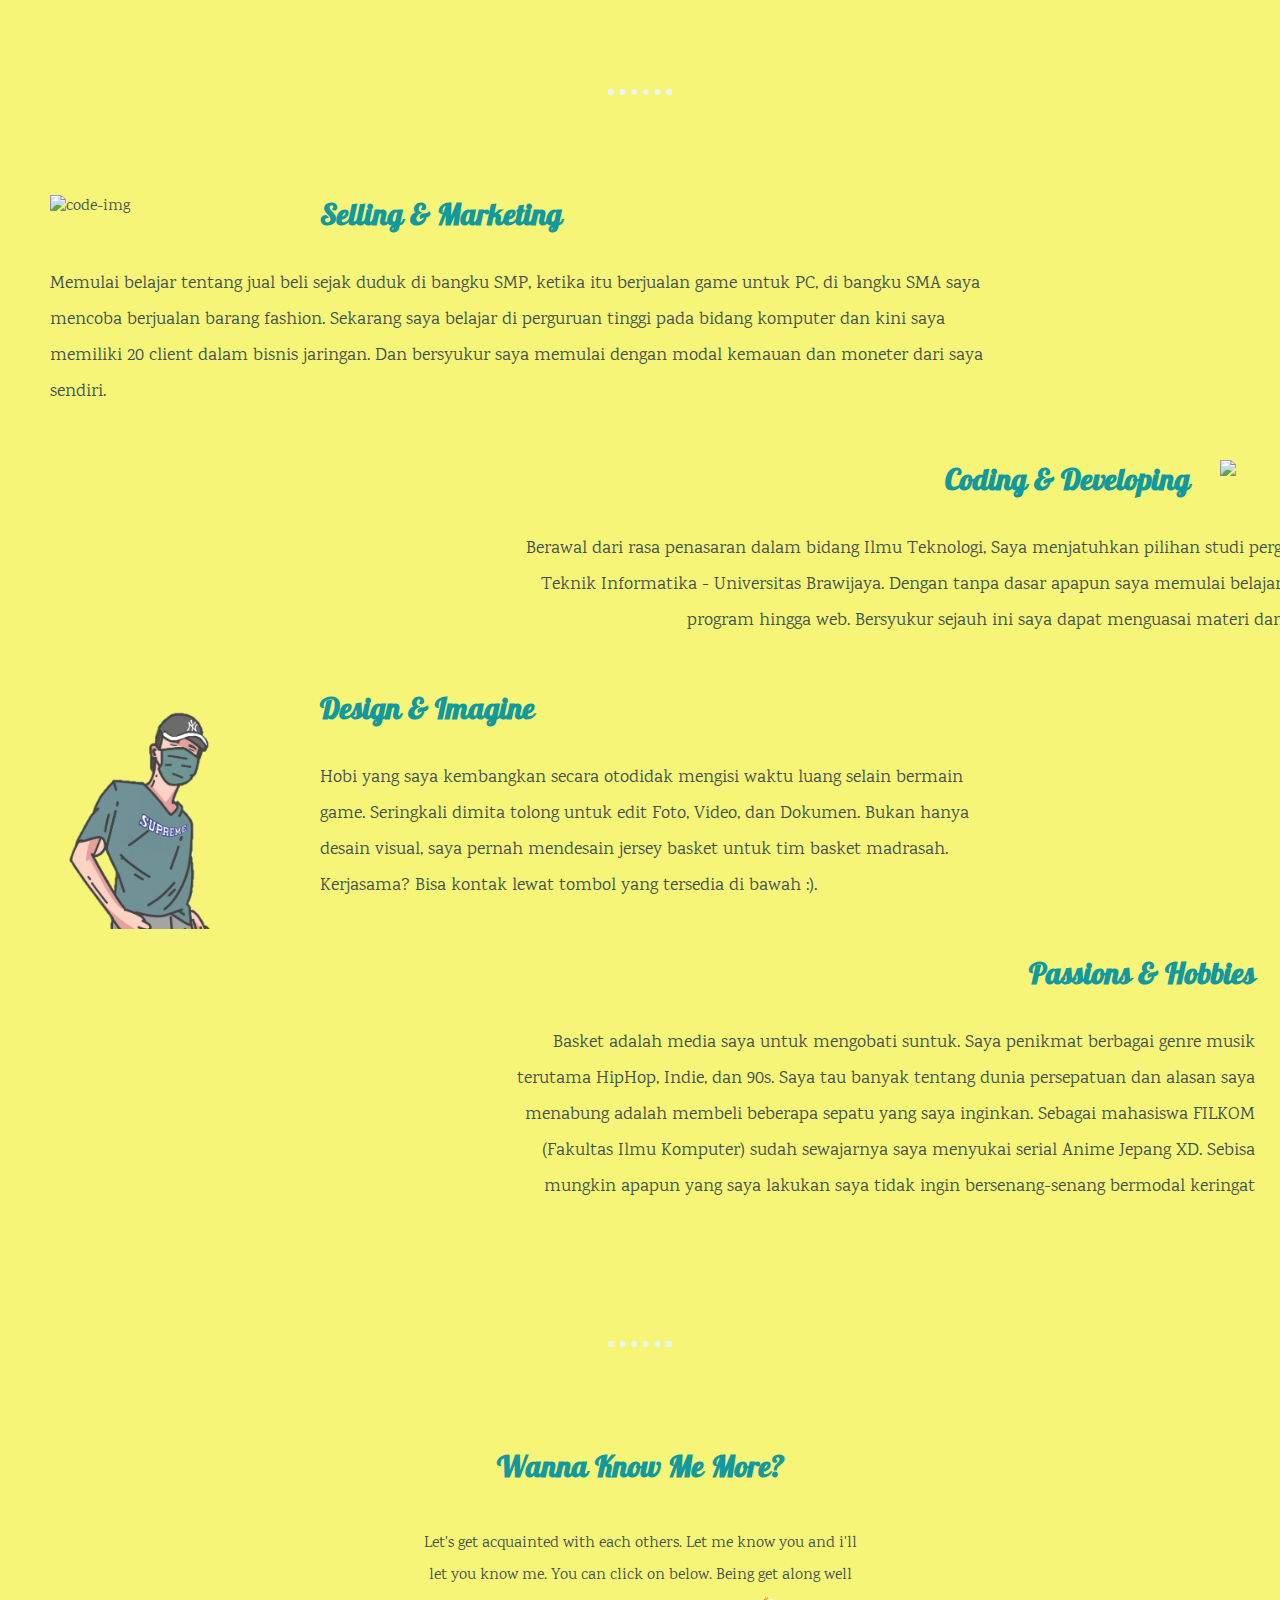
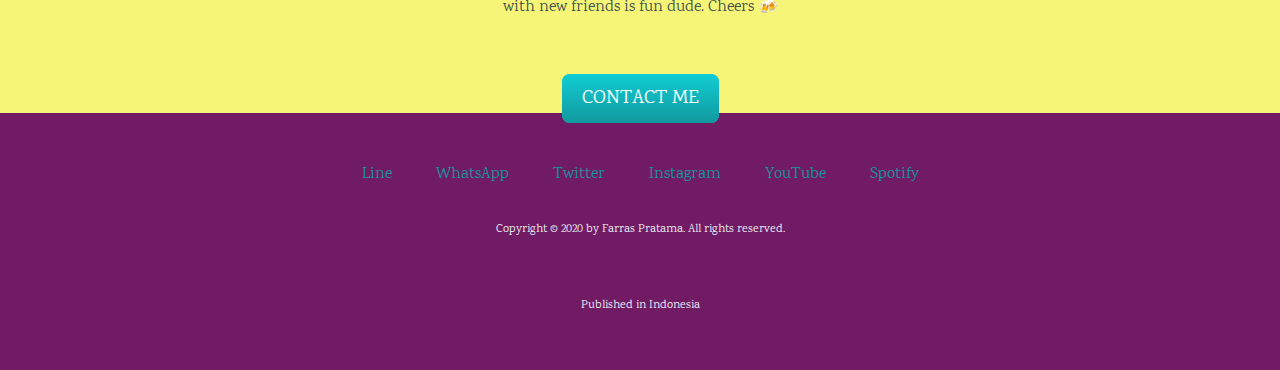
==== commit b5ac83ca: "Update index.html" ====
--- a/index.html
+++ b/index.html
@@ -39,7 +39,7 @@
   <div class="middle-layout">
     <div class="profile">
       <img class="profile-img" src="images/Photo Me.png" alt="Photo-Me-img">
-      <p class="intro">"I am an ordinary human who have extraordinary dreams. Consistant is my recipe to reach my dreams. If you meet some troubles so why you don't be best friend with all the troubles? Then you think life is short so you have to enjoy it. Idk what on your mind but our goals are the same it is being happy. What you plant is what you reap. If life is a choice so give up isn't an option for being great!"</p>
+      <p class="intro">"I am an ordinary human who have extraordinary dreams. Consistant is my recipe to reach my dreams. If you meet some troubles so why don't you be best friend with all the troubles? Then you think life is short so you have to enjoy it. Idk what on your mind but our goals are the same it is being happy. What you plant is what you reap. If life is a choice so give up isn't an option for being great!"</p>
       <p class="intro">-Farras S. Pratama</p>
       <p class="intro-link"><a href="beranda.html">Beranda</a> - <a href="https://www.instagram.com/pratamafarras/">Galeri</a> - <a href="portofolio.html">Portofolio</a> - <a href="beranda.html">Tentang saya</a> - <a href="contact me.html">Hubungi Saya</a></p>
 
@@ -64,7 +64,7 @@
         <img class="vector-img" src="images/vector.png" alt="vector-img">
 
         <h3>Design & Imagine</h3>
-        <p class="design-txt">Hobi yang saya kebangkan secara otodidak mengisi waktu luang selain bermain game. Seringkali dimita tolong untuk edit Foto, Video, dan Dokumen. Bukan hanya desain visual, saya pernah mendesain jersey basket untuk tim basket madrasah. Kerjasama? Bisa kontak lewat tombol yang tersedia di bawah :).</p>
+        <p class="design-txt">Hobi yang saya kembangkan secara otodidak mengisi waktu luang selain bermain game. Seringkali dimita tolong untuk edit Foto, Video, dan Dokumen. Bukan hanya desain visual, saya pernah mendesain jersey basket untuk tim basket madrasah. Kerjasama? Bisa kontak lewat tombol yang tersedia di bawah :).</p>
 
       </div>
       <div class="skill-row-right">
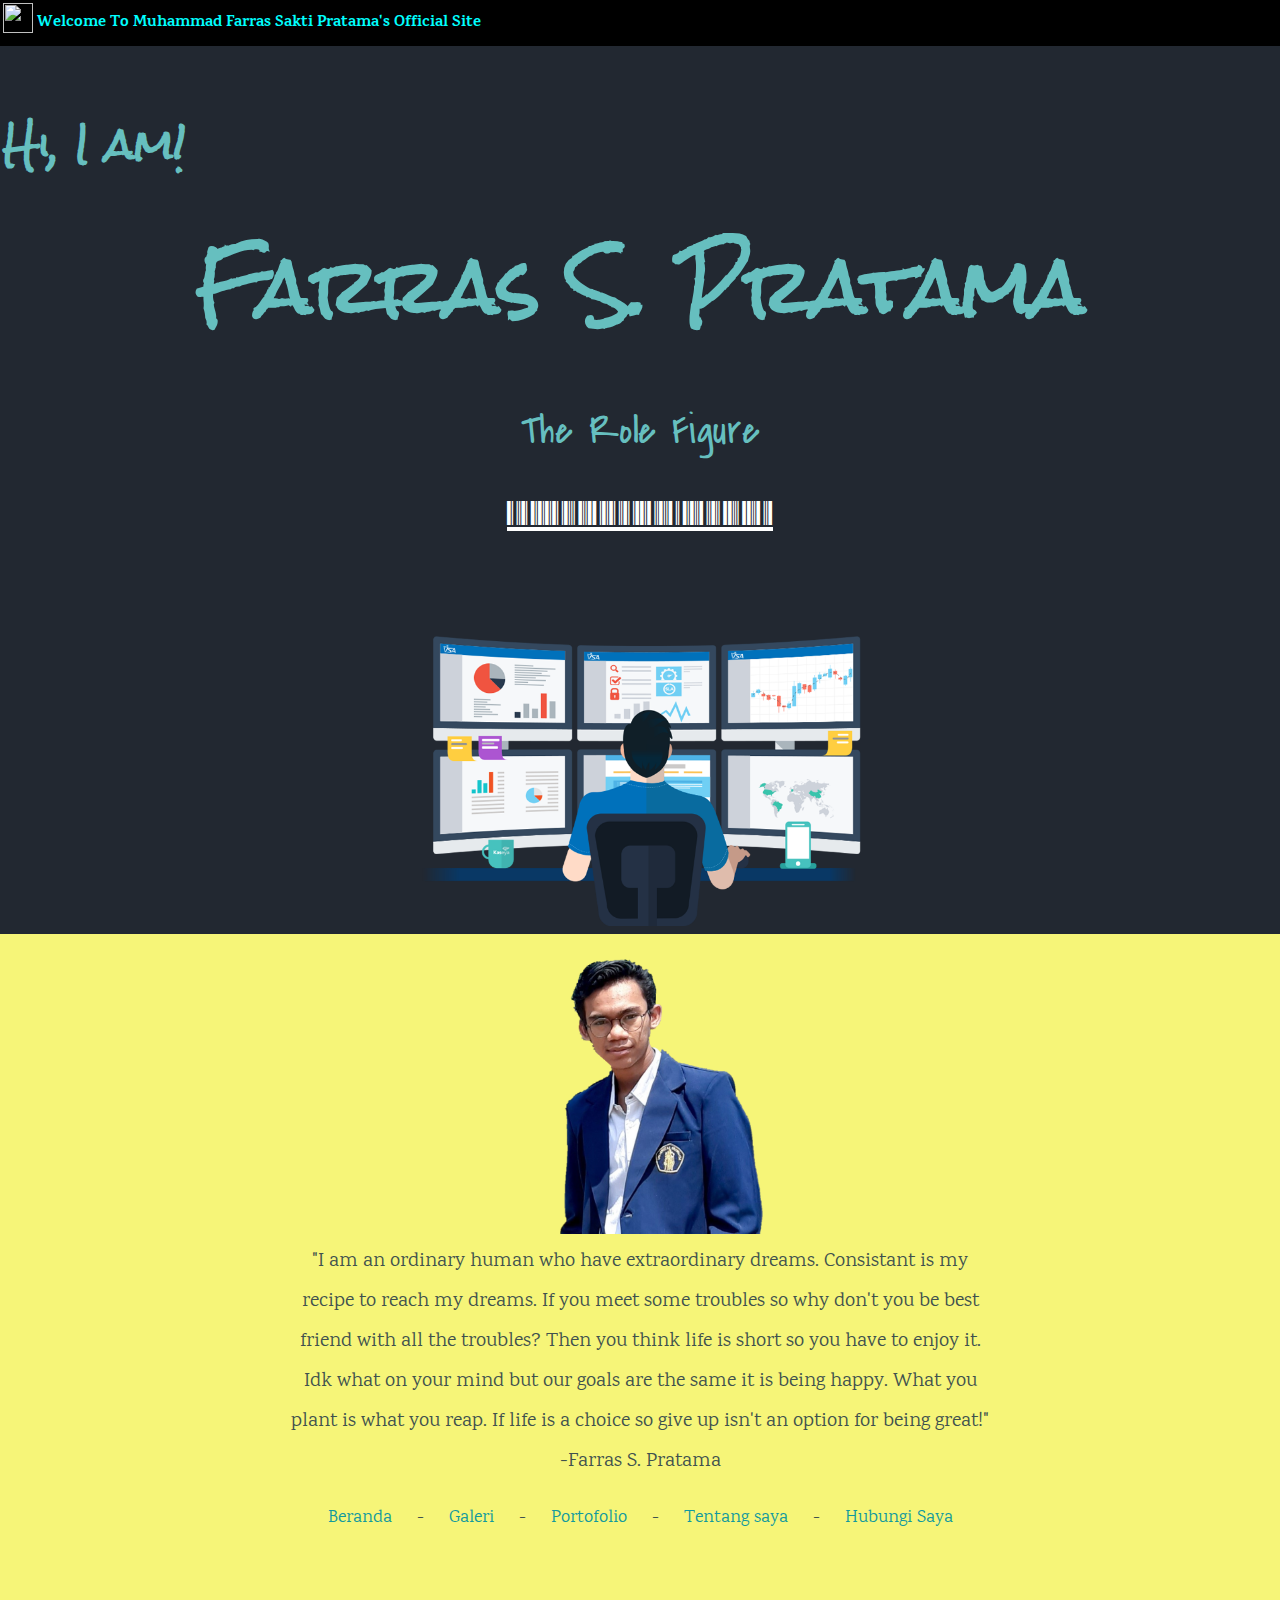
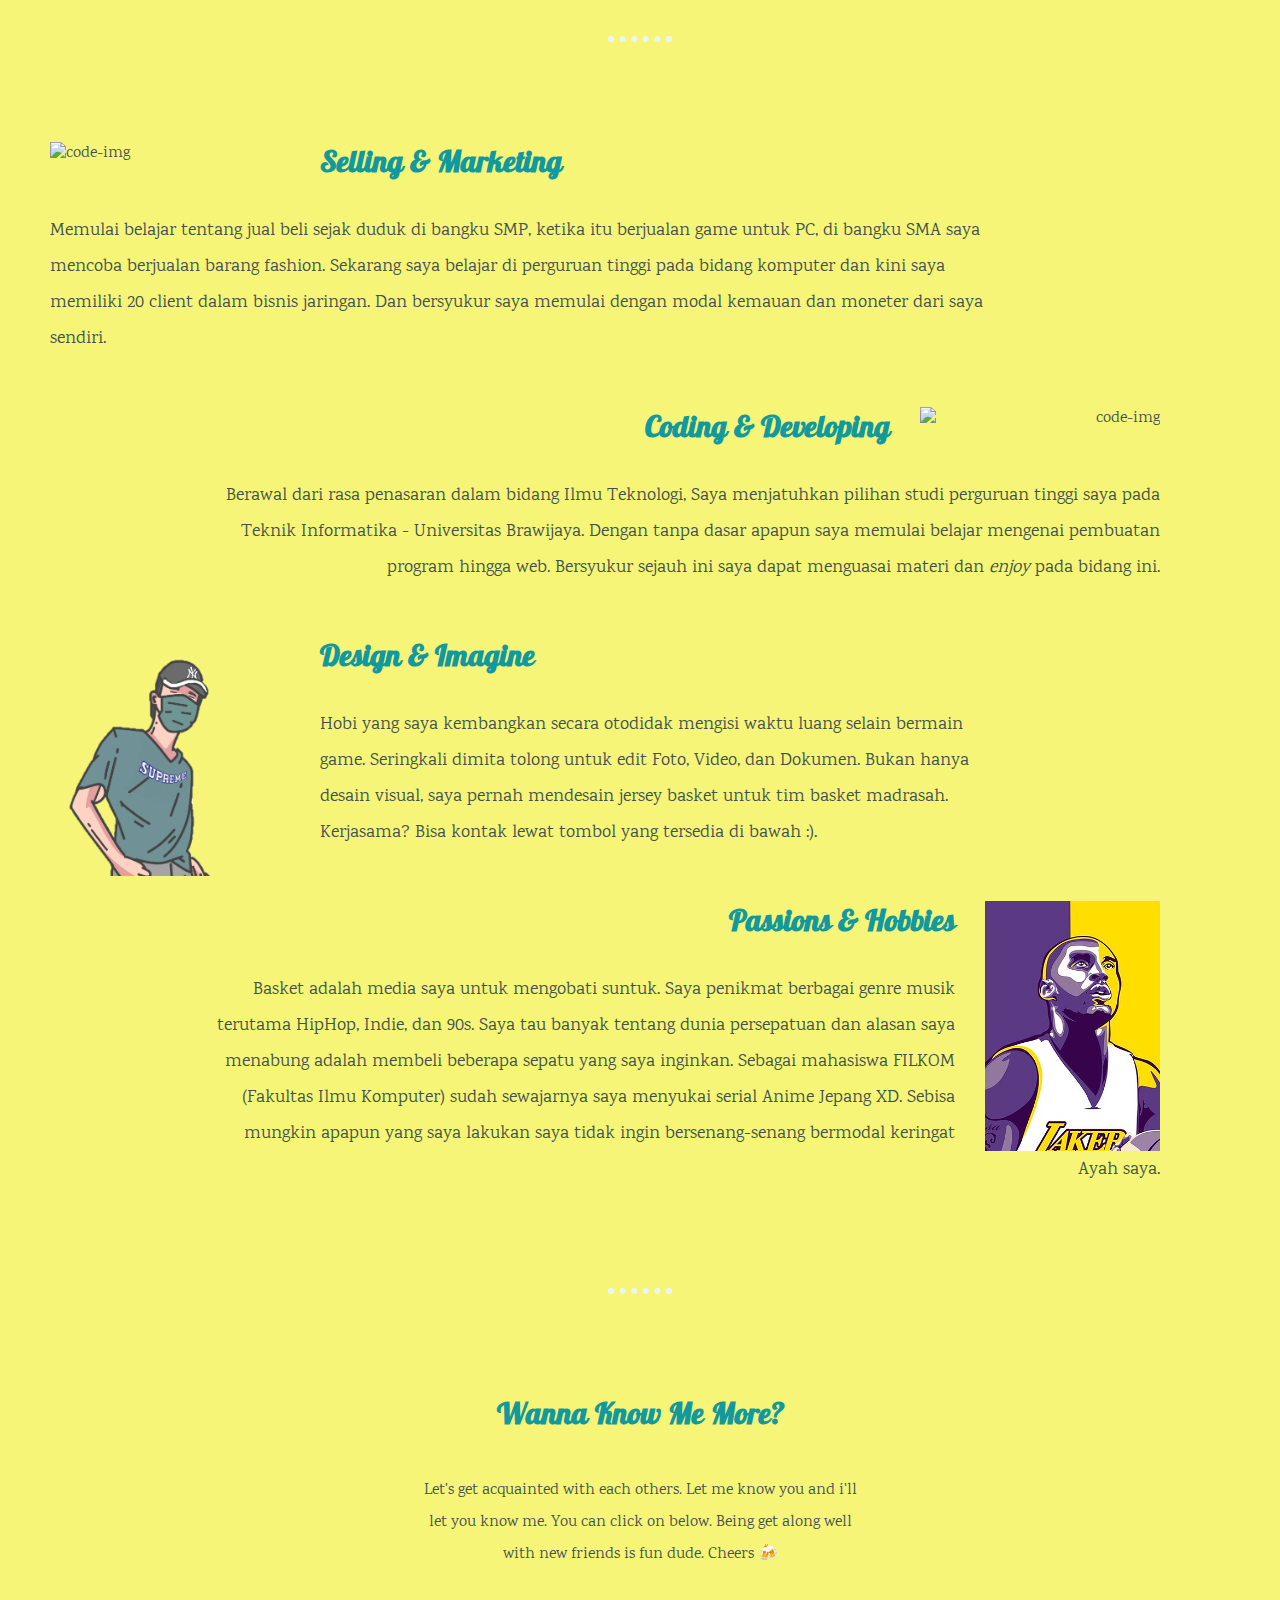
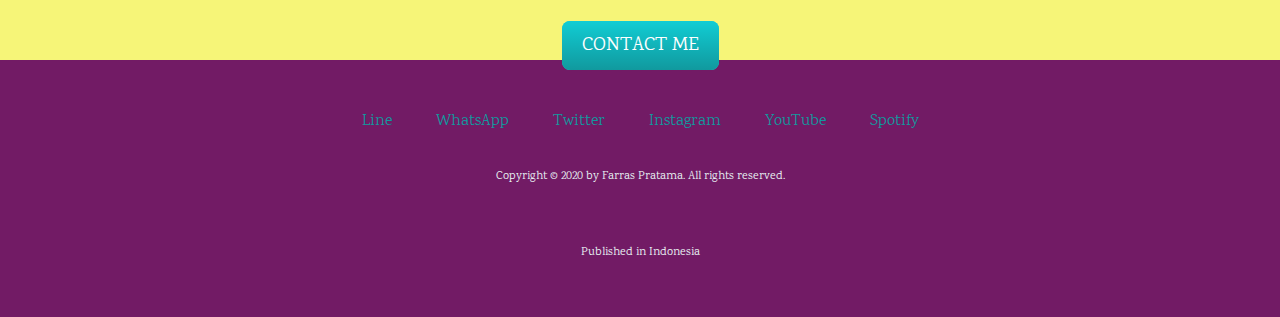
==== commit bd5ce4e3: "Update index.html" ====
--- a/index.html
+++ b/index.html
@@ -31,8 +31,6 @@
       <h2 class="opportunity">The Role Figure</h2>
       <h2 class="nick">1 oktober 2002</h2>
     </div>
-    <img class="left-binary-img" src="images/Binary.png" alt="binary-img">
-    <img class="right-binary-img" src="images/Binary.png" alt="binary-img">
     <img class="icon" src="images/icon.png" alt="icon-img">
   </div>
 
--- a/css/styles.css
+++ b/css/styles.css
@@ -96,14 +96,14 @@
 .skill-row-right {
   width: 75%;
   right: 100px;
-  margin: 50px 500px;
+  margin: 50px 200px;
   text-align: right;
 }
 
 .nick {
   text-decoration: underline;
   font-family: 'Libre Barcode 39', display;
-  font-size: 60px;
+  font-size: 40px;
   color: white;
 }
 
@@ -126,22 +126,6 @@
   color: #EAF6F6;
   font-size: 0.75rem;
   padding: 20px 0;
-}
-
-.left-binary-img {
-  position: absolute;
-  left: 30px;
-  bottom: 150px;
-  height: 455px;
-  width: 400px;
-}
-
-.right-binary-img {
-  position: absolute;
-  right: 30px;
-  bottom: 150px;
-  height: 455px;
-  width: 400px;
 }
 
 .code-img, .vector-img {
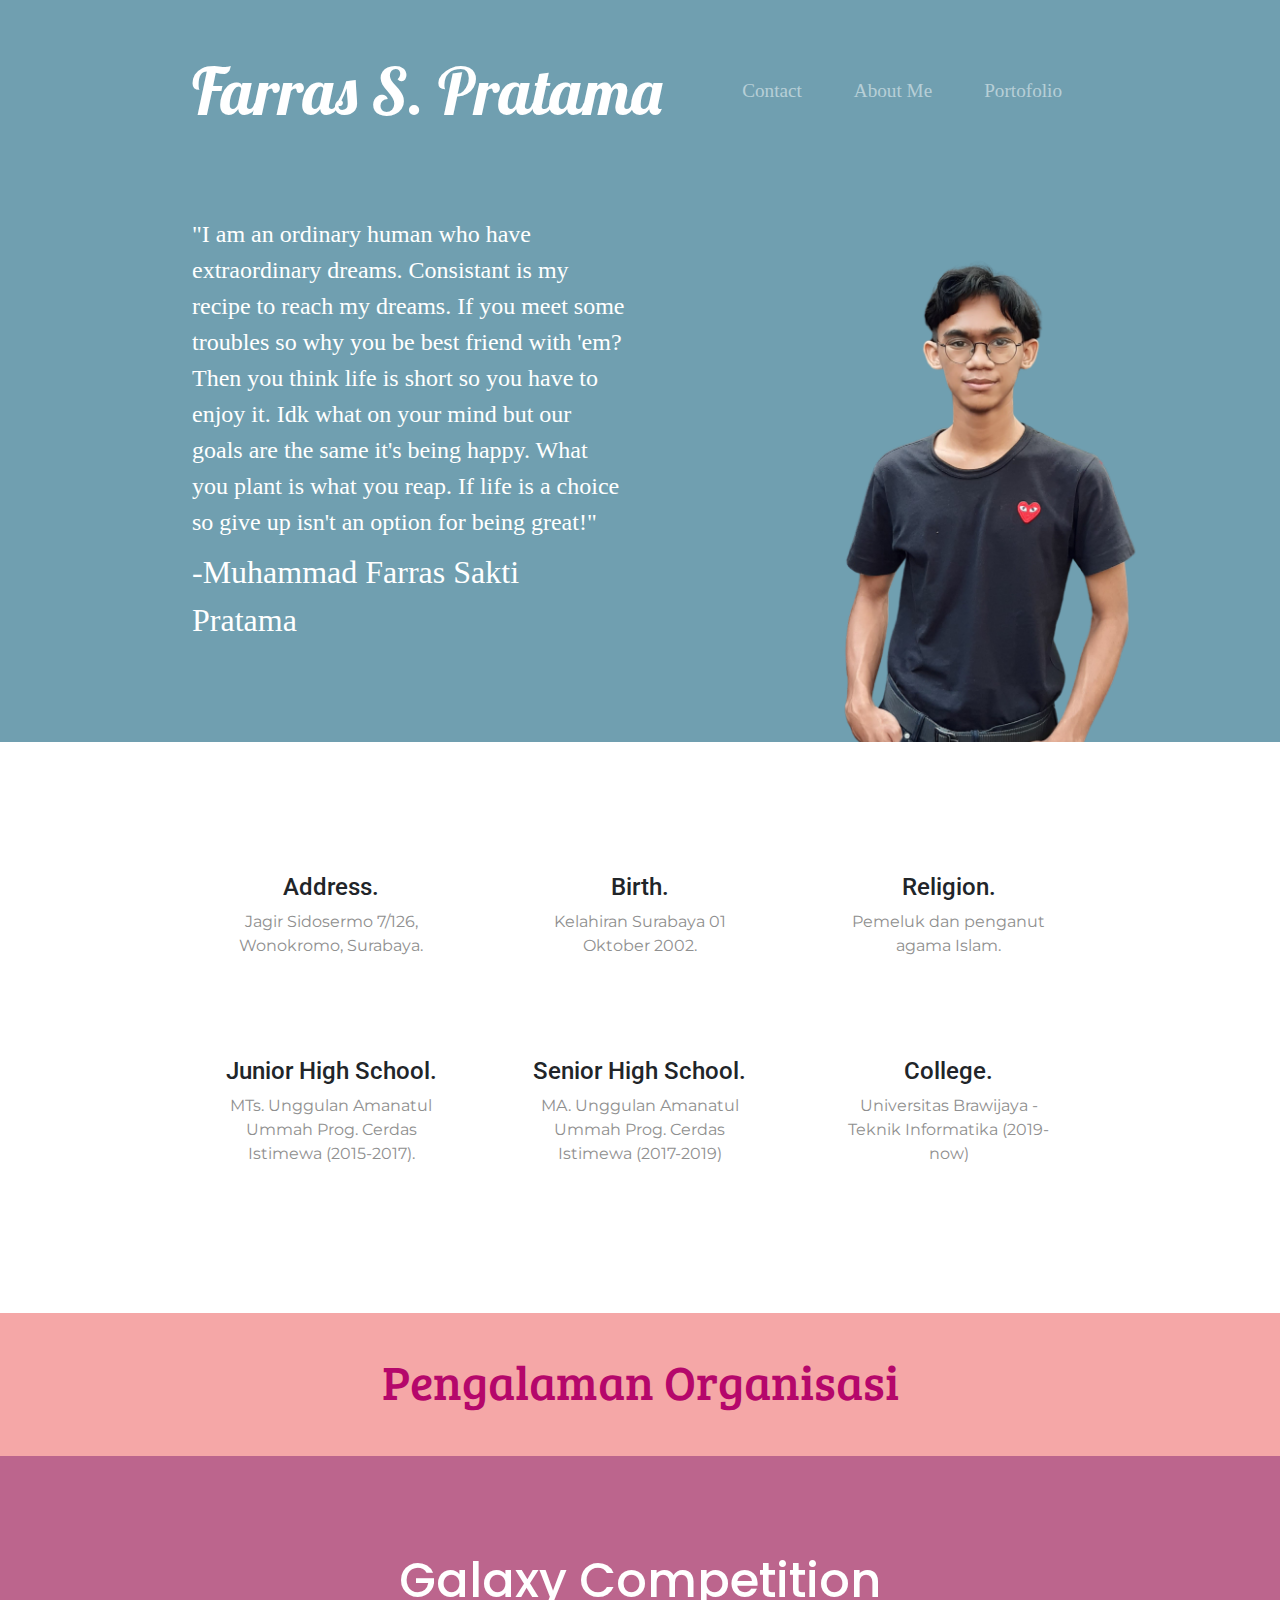
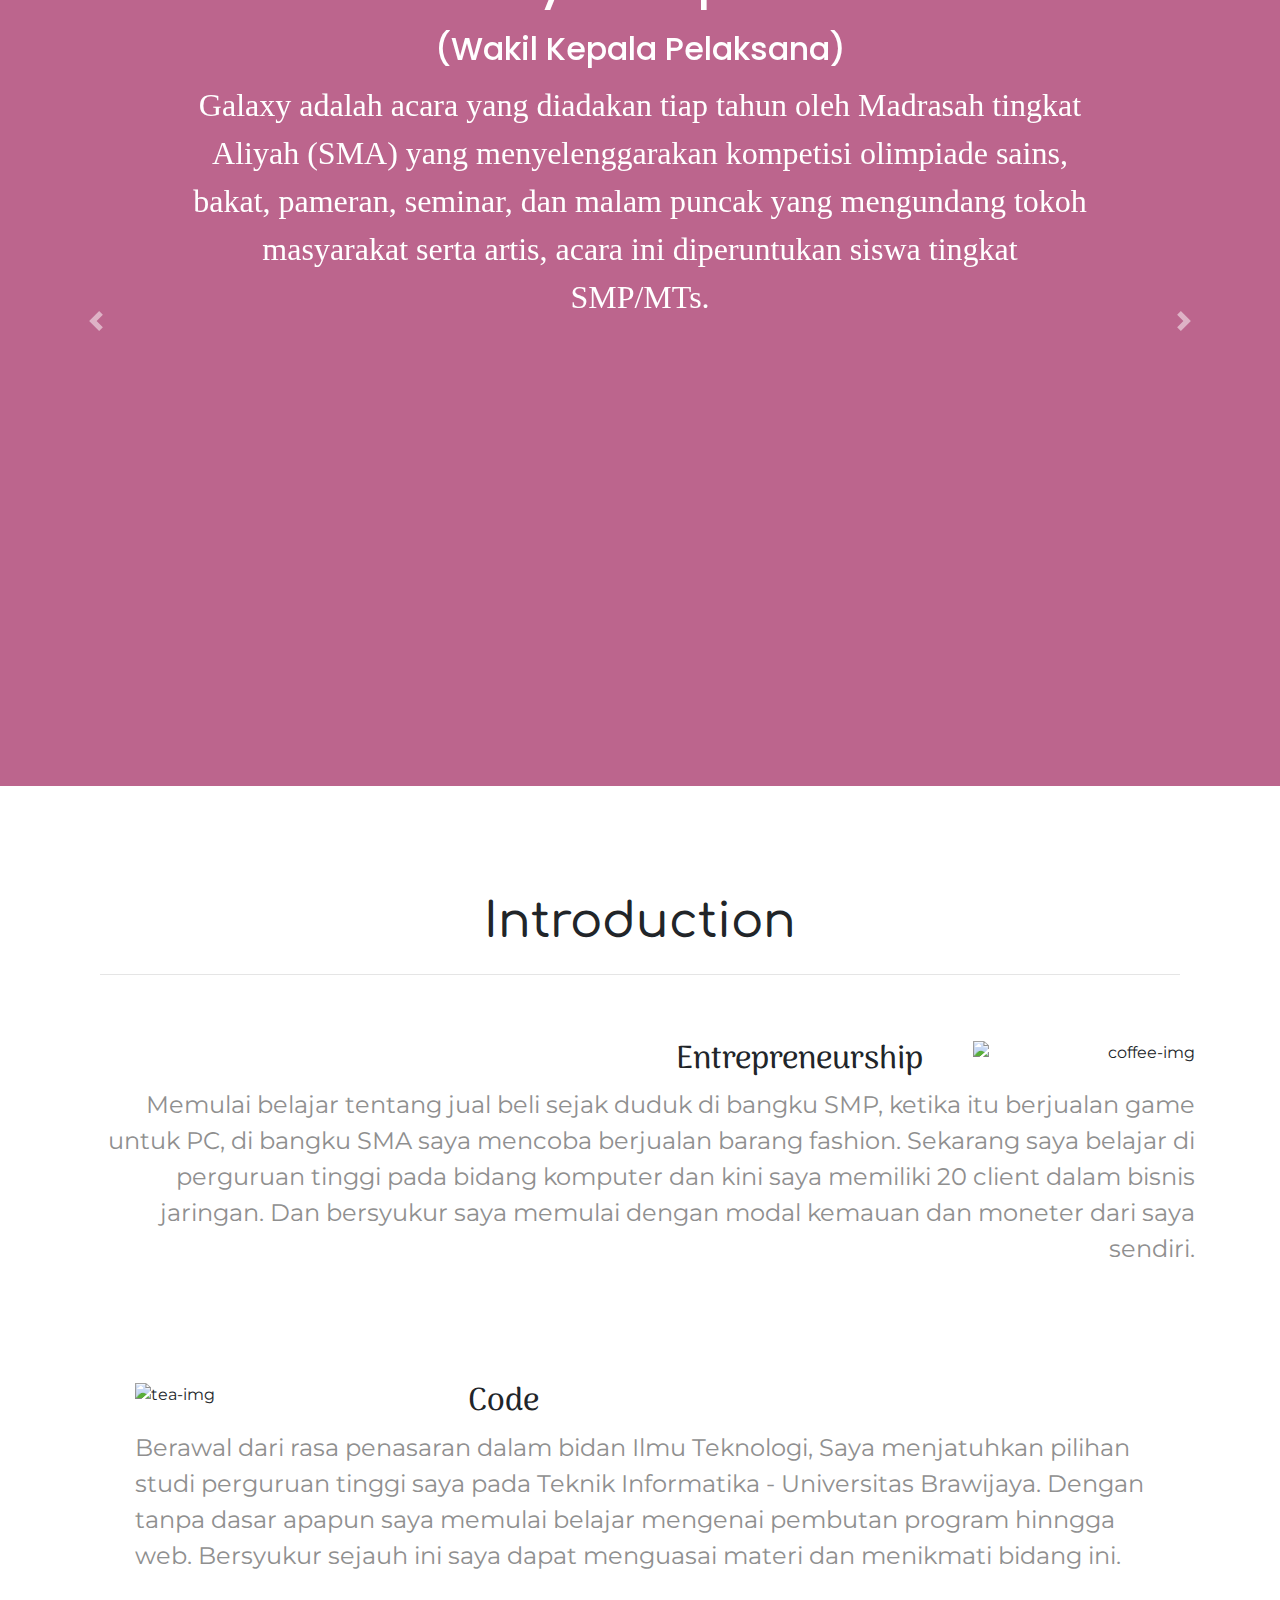
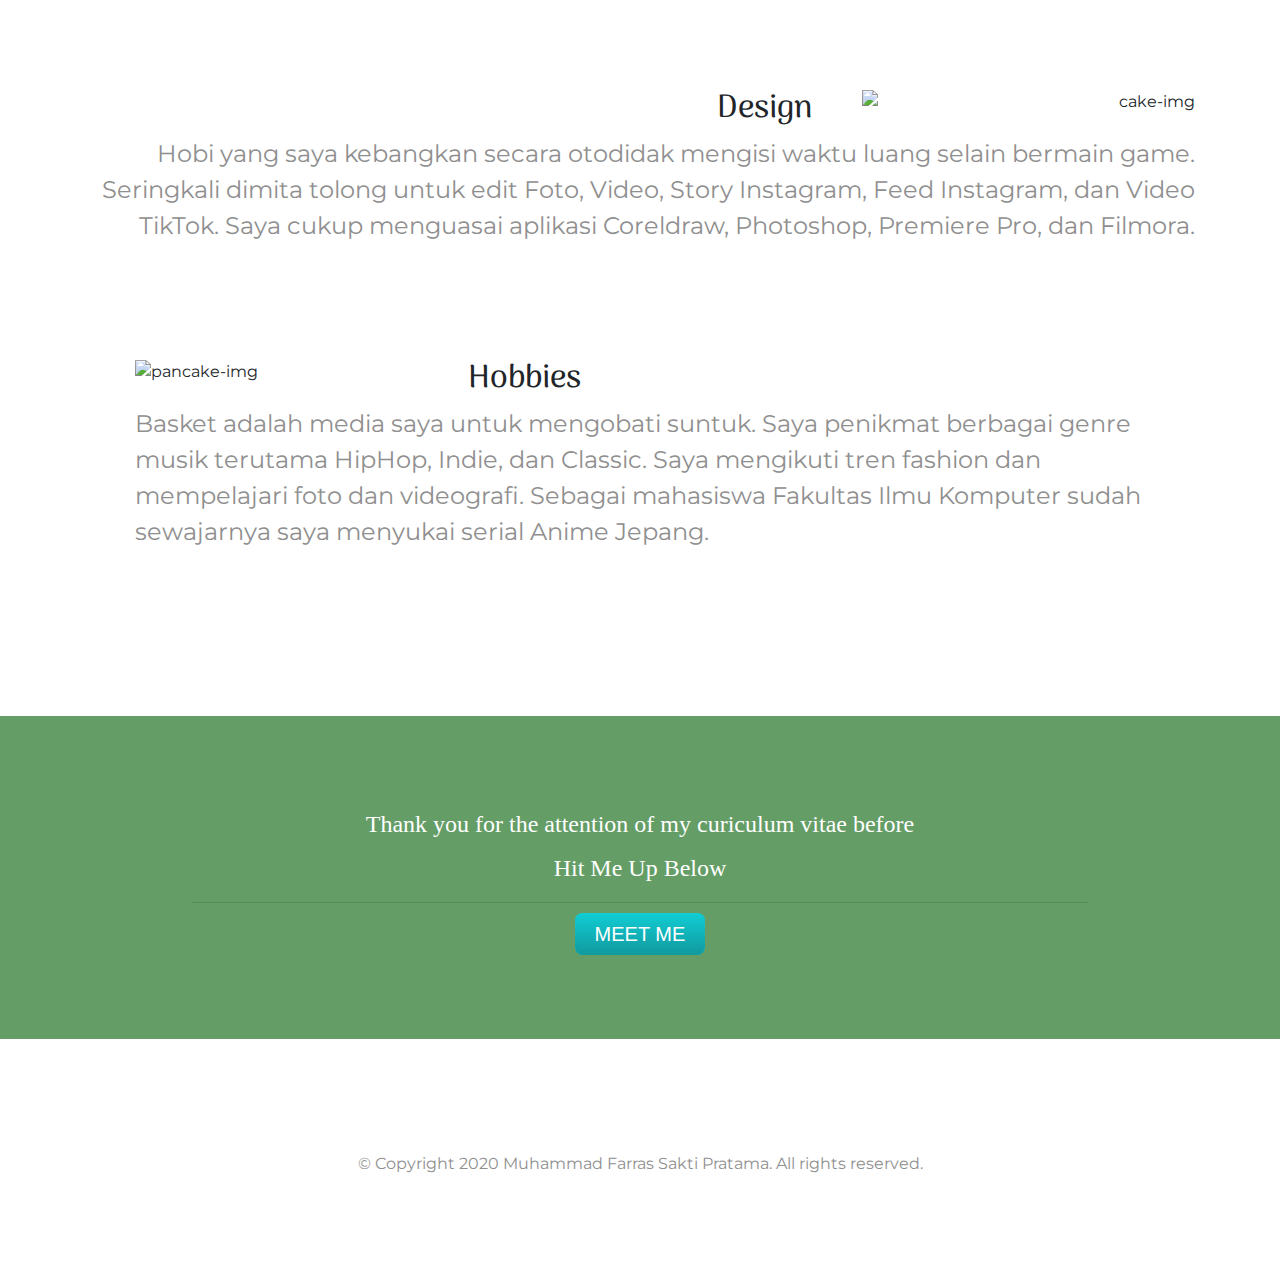
==== commit 77403ac9: "Add files via upload" ====
--- a/index.html
+++ b/index.html
@@ -3,94 +3,241 @@
 
 <head>
   <meta charset="utf-8">
-  <title>Farras S. Pratama</title>
+  <title>Farras Pratama CV</title>
+
+  <!-- Icon -->
+  <link rel="icon" href="images/icon.ico">
+
+  <!-- Google Fonts -->
+  <link href="https://fonts.googleapis.com/css?family=Montserrat|Ubuntu|Lobster|Baloo 2|Comfortaa|Arima Madurai|Roboto|Poppins|Bree Serif" rel="stylesheet">
+
+  <!-- CSS Stylesheets -->
+  <link rel="stylesheet" href="https://maxcdn.bootstrapcdn.com/bootstrap/4.0.0/css/bootstrap.min.css" integrity="sha384-Gn5384xqQ1aoWXA+058RXPxPg6fy4IWvTNh0E263XmFcJlSAwiGgFAW/dAiS6JXm" crossorigin="anonymous">
   <link rel="stylesheet" href="css/styles.css">
-  <link href="https://fonts.googleapis.com/css?family=Karma|Pattaya|Libre Barcode 39|Rock Salt|Covered By Your Grace" rel="stylesheet">
-  <link rel="icon" href="favicon.ico">
-  <table>
-    <tbody>
-      <tr>
-        <th><img class="icon-img" src="favicon.ico"></th>
-        <th>Welcome To Muhammad Farras Sakti Pratama's Official Site</th>
-      </tr>
-    </tbody>
-  </table>
+
+  <!-- Font Awesome -->
+  <script defer src="https://use.fontawesome.com/releases/v5.0.7/js/all.js"></script>
+
+  <!-- Bootstrap Scripts -->
+  <script src="https://code.jquery.com/jquery-3.2.1.slim.min.js" integrity="sha384-KJ3o2DKtIkvYIK3UENzmM7KCkRr/rE9/Qpg6aAZGJwFDMVNA/GpGFF93hXpG5KkN" crossorigin="anonymous"></script>
+  <script src="https://cdnjs.cloudflare.com/ajax/libs/popper.js/1.12.9/umd/popper.min.js" integrity="sha384-ApNbgh9B+Y1QKtv3Rn7W3mgPxhU9K/ScQsAP7hUibX39j7fakFPskvXusvfa0b4Q" crossorigin="anonymous"></script>
+  <script src="https://maxcdn.bootstrapcdn.com/bootstrap/4.0.0/js/bootstrap.min.js" integrity="sha384-JZR6Spejh4U02d8jOt6vLEHfe/JQGiRRSQQxSfFWpi1MquVdAyjUar5+76PVCmYl" crossorigin="anonymous"></script>
 </head>
 
 <body>
-  <div class="top-layout">
-    <div class="title-text">
-      <table>
-        <tbody>
-        <tr>
-          <th class="Hi">Hi, I am!</th>
-       </tr>
-        </tbody>
-      </table>
-      <h1>Farras S. Pratama</h1>
-      <h2 class="opportunity">The Role Figure</h2>
-      <h2 class="nick">1 oktober 2002</h2>
-    </div>
-    <img class="icon" src="images/icon.png" alt="icon-img">
-  </div>
-
-  <div class="middle-layout">
-    <div class="profile">
-      <img class="profile-img" src="images/Photo Me.png" alt="Photo-Me-img">
-      <p class="intro">"I am an ordinary human who have extraordinary dreams. Consistant is my recipe to reach my dreams. If you meet some troubles so why don't you be best friend with all the troubles? Then you think life is short so you have to enjoy it. Idk what on your mind but our goals are the same it is being happy. What you plant is what you reap. If life is a choice so give up isn't an option for being great!"</p>
-      <p class="intro">-Farras S. Pratama</p>
-      <p class="intro-link"><a href="beranda.html">Beranda</a> - <a href="https://www.instagram.com/pratamafarras/">Galeri</a> - <a href="portofolio.html">Portofolio</a> - <a href="beranda.html">Tentang saya</a> - <a href="contact me.html">Hubungi Saya</a></p>
-
-    </div>
+
+  <section class="colored-section" id="title">
+
+    <div class="container-fluid">
+
+      <!-- Nav Bar -->
+
+      <nav class="navbar navbar-expand-lg navbar-dark">
+
+        <a class="navbar-brand" href="">Farras S. Pratama</a>
+
+        <button class="navbar-toggler" type="button" data-toggle="collapse" data-target="#navbarTogglerDemo02">
+            <span class="navbar-toggler-icon"></span>
+        </button>
+
+        <div class="collapse navbar-collapse" id="navbarTogglerDemo02">
+
+          <ul class="navbar-nav ml-auto">
+            <li class="nav-item">
+              <a class="nav-link" href="https://linktr.ee/pratamafarras">Contact</a>
+            </li>
+            <li class="nav-item">
+              <a class="nav-link" href="#pricing">About Me</a>
+            </li>
+            <li class="nav-item">
+              <a class="nav-link" href="https://drive.google.com/drive/folders/1AJEy3lrOrdNe6sVtvi4Uy4EDq7b4KRjF?usp=sharing">Portofolio</a>
+            </li>
+          </ul>
+
+        </div>
+      </nav>
+
+      <!-- Title -->
+
+      <div class="row">
+
+        <div class="col-lg-6">
+          <h1 class="big-heading">"I am an ordinary human who have extraordinary dreams. Consistant is my recipe to reach my dreams. If you meet some troubles so why you be best friend with 'em? Then you think life is short so you have to enjoy it. Idk what on your mind but our goals are the same it's being happy. What you plant is what you reap. If life is a choice so give up isn't an option for being great!"</h1>
+          <h1 class="big-heading2">-Muhammad Farras Sakti Pratama</h1>
+        </div>
+
+        <div class="col-lg-6">
+          <img class="title-image" src="images/profile.png" alt="profile-jpg">
+        </div>
+
+      </div>
+
+    </div>
+
+  </section>
+
+  <!-- Features -->
+
+  <section class="white-section" id="features">
+
+    <div class="container-fluid">
+
+      <div class="row">
+
+        <div class="feature-box col-lg-4">
+          <i class="icon fa fa-quote-right fa-4x" aria-hidden="true"></i>
+          <h3 class="feature-title">Address.</h3>
+          <p>Jagir Sidosermo 7/126, Wonokromo, Surabaya.</p>
+        </div>
+
+        <div class="feature-box col-lg-4">
+          <i class="icon fas fa-bullseye fa-4x" aria-hidden="true"></i>
+          <h3 class="feature-title">Birth.</h3>
+          <p>Kelahiran Surabaya 01 Oktober 2002.</p>
+        </div>
+
+        <div class="feature-box col-lg-4">
+          <i class="icon fas fa-heart fa-4x"></i>
+          <h3 class="feature-title">Religion.</h3>
+          <p>Pemeluk dan penganut agama Islam.</p>
+        </div>
+
+        <div class="feature-box col-lg-4">
+          <i class="icon fas fa fa-motorcycle fa-4x" aria-hidden="true"></i>
+          <h3 class="feature-title">Junior High School.</h3>
+          <p>MTs. Unggulan Amanatul Ummah Prog. Cerdas Istimewa (2015-2017).</p>
+        </div>
+
+        <div class="feature-box col-lg-4">
+          <i class="icon fas fa fa-car fa-4x" aria-hidden="true"></i>
+          <h3 class="feature-title">Senior High School.</h3>
+          <p>MA. Unggulan Amanatul Ummah Prog. Cerdas Istimewa (2017-2019)</p>
+        </div>
+
+        <div class="feature-box col-lg-4">
+          <i class="icon fas fa fa-plane fa-4x" aria-hidden="true"></i>
+          <h3 class="feature-title">College.</h3>
+          <p>Universitas Brawijaya - Teknik Informatika (2019-now)</p>
+        </div>
+      </div>
+
+    </div>
+  </section>
+
+  <!-- Press -->
+
+  <section class="colored-section" id="press">
+    <h2 class="press-logo">Pengalaman Organisasi</h2>
+  </section>
+
+  <!-- Testimonials -->
+
+  <section class="colored-section" id="testimonials">
+
+    <div id="testimonial-carousel" class="carousel slide" data-ride="false">
+      <div class="carousel-inner">
+        <div class="carousel-item active container-fluid">
+          <h2 class="testimonial-text">Galaxy Competition</h2>
+          <h2 class="testimonial-text3">(Wakil Kepala Pelaksana)</h2>
+          <h2 class="testimonial-text2">Galaxy adalah acara yang diadakan tiap tahun oleh Madrasah tingkat Aliyah (SMA) yang menyelenggarakan kompetisi olimpiade sains, bakat, pameran, seminar, dan malam puncak yang mengundang tokoh masyarakat serta artis, acara ini diperuntukan siswa tingkat SMP/MTs.</h2>
+          <iframe width="560" height="315" src="https://www.youtube.com/embed/LT5SPgoWfZQ" frameborder="0" allow="accelerometer; autoplay; clipboard-write; encrypted-media; gyroscope; picture-in-picture" allowfullscreen></iframe>
+        </div>
+        <div class="carousel-item container-fluid">
+          <h2 class="testimonial-text">Expo Campuss</h2>
+          <h2 class="testimonial-text3">(Ketua Divisi Acara)</h2>
+          <h2 class="testimonial-text2">Expo Campuss adalah event dimana mahasiswa memperkenalkan kehidupan kampus dari segala aspek mulai dari akademik dan kehidupan perantauan sehari-sehari kepada murid SMA/Se-derajat yang berada di kelas 12 dan kemudian akan menempuh jenjang perguruan tinggi.</h2>
+          <iframe width="560" height="315" src="https://www.youtube.com/embed/mntt4jXUTX0" frameborder="0" allow="accelerometer; autoplay; clipboard-write; encrypted-media; gyroscope; picture-in-picture" allowfullscreen></iframe>
+        </div>
+        <div class="carousel-item container-fluid">
+          <h2 class="testimonial-text">Animatics</h2>
+          <h2 class="testimonial-text3">(Ketua Divisi Humas)</h2>
+          <h2 class="testimonial-text2">Animatics merupakan nama acara rangkaian apresiasi mahasiswa baru sebagai malam inaugurasi penutupan seluruh rangkaian ospek jurusan selama satu semester dan dihadiri dan dipanitiai oleh mahasiswa baru yang terpilih menjadi penanggung jawab acara.</h2>
+          <iframe width="560" height="315" src="https://www.youtube.com/embed/VGs5Qs0eHUk" frameborder="0" allow="accelerometer; autoplay; clipboard-write; encrypted-media; gyroscope; picture-in-picture" allowfullscreen></iframe>
+        </div>
+        <div class="carousel-item container-fluid">
+          <h2 class="testimonial-text">Buku Tahunan Siswa</h2>
+          <h2 class="testimonial-text3">(Ketua Panitia)</h2>
+          <h2 class="testimonial-text2">Buku Tahunan Siswa adalah buku kenangan yang biasa disebut sebagai yearbook yang diterbitkan atas inisiatif tiap angkatan setiap akan menempuh jenjang pendidikan baru sebagai kenang-kenangan untuk siswa dan sekolah.</h2>
+          <iframe width="560" height="315" src="https://www.youtube.com/embed/s0k2csfavxQ" frameborder="0" allow="accelerometer; autoplay; clipboard-write; encrypted-media; gyroscope; picture-in-picture" allowfullscreen></iframe>
+        </div>
+      </div>
+      <a class="carousel-control-prev" href="#testimonial-carousel" role="button" data-slide="prev">
+    <span class="carousel-control-prev-icon"></span>
+      </a>
+      <a class="carousel-control-next" href="#testimonial-carousel" role="button" data-slide="next">
+    <span class="carousel-control-next-icon"></span>
+      </a>
+    </div>
+
+  </section>
+
+  <!-- Pricing -->
+
+  <section class="white-section" id="pricing">
+
+    <h2 class="section-heading">Introduction</h2>
     <hr>
-    <div class="skills">
+
+    <div class="row">
+      <div class="skill-row-right">
+        <img class="coffee-img" src="https://media.giphy.com/media/Tgm9bOjavn9Y5H3MUH/giphy.gif" alt="coffee-img">
+
+        <h2 class="pricing-title">Entrepreneurship</h2>
+        <p class="selling-txt">Memulai belajar tentang jual beli sejak duduk di bangku SMP, ketika itu berjualan game untuk PC, di bangku SMA saya mencoba berjualan barang fashion. Sekarang saya belajar di perguruan tinggi pada bidang komputer dan kini saya memiliki 20 client dalam bisnis jaringan. Dan bersyukur saya memulai dengan modal kemauan dan moneter dari saya sendiri.</p>
+      </div>
+
       <div class="skill-row-left">
-        <img class="code-img" src="https://media.giphy.com/media/Tgm9bOjavn9Y5H3MUH/giphy.gif" alt="code-img">
-
-        <h3>Selling & Marketing</h3>
-        <p class="sell-txt">Memulai belajar tentang jual beli sejak duduk di bangku SMP, ketika itu berjualan game untuk PC, di bangku SMA saya mencoba berjualan barang fashion. Sekarang saya belajar di perguruan tinggi pada bidang komputer dan kini saya memiliki 20 client dalam bisnis jaringan. Dan bersyukur saya memulai dengan modal kemauan dan moneter dari saya sendiri.</p>
-
-      </div>
+        <img class="tea-img" src="https://media.giphy.com/media/dWesBcTLavkZuG35MI/giphy.gif" alt="tea-img">
+
+        <h2 class="pricing-title">Code</h2>
+        <p class="selling-txt">Berawal dari rasa penasaran dalam bidan Ilmu Teknologi, Saya menjatuhkan pilihan studi perguruan tinggi saya pada Teknik Informatika - Universitas Brawijaya. Dengan tanpa dasar apapun saya memulai belajar mengenai pembutan program hinngga web. Bersyukur sejauh ini saya dapat menguasai materi dan menikmati bidang ini.</p>
+      </div>
+
       <div class="skill-row-right">
-        <img class="coding-img" src="https://media.giphy.com/media/dWesBcTLavkZuG35MI/giphy.gif" alt="code-img">
-
-        <h3>Coding & Developing</h3>
-        <p class="coding-txt">Berawal dari rasa penasaran dalam bidang Ilmu Teknologi, Saya menjatuhkan pilihan studi perguruan tinggi saya pada Teknik Informatika - Universitas Brawijaya. Dengan tanpa dasar apapun saya memulai belajar mengenai pembuatan program hingga web. Bersyukur sejauh ini saya dapat menguasai materi dan <i>enjoy</i> pada bidang ini.</p>
-
-      </div>
+        <img class="cake-img" src="https://media.giphy.com/media/5rCkO4ZXa22naTuVht/giphy.gif" alt="cake-img">
+
+        <h2 class="pricing-title">Design</h2>
+        <p class="selling-txt">Hobi yang saya kebangkan secara otodidak mengisi waktu luang selain bermain game. Seringkali dimita tolong untuk edit Foto, Video, Story Instagram, Feed Instagram, dan Video TikTok. Saya cukup menguasai aplikasi Coreldraw, Photoshop, Premiere Pro, dan Filmora.</p>
+      </div>
+
       <div class="skill-row-left">
-        <img class="vector-img" src="images/vector.png" alt="vector-img">
-
-        <h3>Design & Imagine</h3>
-        <p class="design-txt">Hobi yang saya kembangkan secara otodidak mengisi waktu luang selain bermain game. Seringkali dimita tolong untuk edit Foto, Video, dan Dokumen. Bukan hanya desain visual, saya pernah mendesain jersey basket untuk tim basket madrasah. Kerjasama? Bisa kontak lewat tombol yang tersedia di bawah :).</p>
-
-      </div>
-      <div class="skill-row-right">
-        <img class="kobe-img" src="images/kobe.png" alt="kobe-img">
-
-        <h3>Passions & Hobbies</h3>
-        <p class="hobby-txt">Basket adalah media saya untuk mengobati suntuk. Saya penikmat berbagai genre musik terutama HipHop, Indie, dan 90s. Saya tau banyak tentang dunia persepatuan dan alasan saya menabung adalah membeli beberapa sepatu yang saya inginkan. Sebagai mahasiswa FILKOM (Fakultas Ilmu Komputer) sudah sewajarnya saya menyukai serial Anime Jepang XD. Sebisa mungkin apapun yang saya lakukan saya tidak ingin bersenang-senang bermodal keringat Ayah saya.</p>
-
-      </div>
-    </div>
-    <hr>
-    <div class="contact-me">
-      <h3>Wanna Know Me More?</h3>
-      <p class="contact-txt">Let's get acquainted with each others. Let me know you and i'll let you know me. You can click on below. Being get along well with new friends is fun dude. Cheers 🍻</p>
-      <a class="contact-link" href="mailto:pratamafarras24@gmail.com">CONTACT ME</a>
-    </div>
-  </div>
-
-  <div class="bottom-layout">
-    <a class="footer-link" href="http://line.me/ti/p/~pakeakeas">Line</a>
-    <a class="footer-link" href="https://api.whatsapp.com/send?phone=6281234868443&text=Hi!">WhatsApp</a>
-    <a class="footer-link" href="https://twitter.com/prtmafarras">Twitter</a>
-    <a class="footer-link" href="https://www.instagram.com/pratamafarras/">Instagram</a>
-    <a class="footer-link" href="https://www.youtube.com/channel/UCU6MAxZZLjYfFY4wqzttPDw?view_as=subscriber">YouTube</a>
-    <a class="footer-link" href="https://open.spotify.com/user/212ym7k5g4jtzwaa5cv7v6vva?si=KCVa3y3tTaC7UvBdg30ZWQ">Spotify</a>
-    <p class="copyright">Copyright © 2020 by Farras Pratama. All rights reserved.</p>
-    <p class="copyright">Published in Indonesia</p>
-  </div>
+        <img class="pancake-img" src="https://media.giphy.com/media/WRF1PsMT0kt7P6AMB0/giphy.gif" alt="pancake-img">
+
+        <h2 class="pricing-title">Hobbies</h2>
+        <p class="selling-txt">Basket adalah media saya untuk mengobati suntuk. Saya penikmat berbagai genre musik terutama HipHop, Indie, dan Classic. Saya mengikuti tren fashion dan mempelajari foto dan videografi. Sebagai mahasiswa Fakultas Ilmu Komputer sudah sewajarnya saya menyukai serial Anime Jepang.</p>
+      </div>
+
+    </div>
+
+  </section>
+
+
+  <!-- Call to Action -->
+
+  <section class="colored-section" id="cta">
+
+    <div class="container-fluid">
+
+      <h3 class="big-heading">Thank you for the attention of my curiculum vitae before</h3>
+      <h3 class="big-heading">Hit Me Up Below</h3>
+      <hr>
+      <a class="contact-link" href="mailto:pratamafarras24@gmail.com">MEET ME</a>
+    </div>
+  </section>
+
+
+  <!-- Footer -->
+
+  <footer class="white-section" id="footer">
+    <div class="container-fluid">
+      <i class="social-icon fab fa-facebook-f"></i>
+      <i class="social-icon fab fa-twitter"></i>
+      <i class="social-icon fab fa-instagram"></i>
+      <i class="social-icon fas fa-envelope"></i>
+      <p>© Copyright 2020 Muhammad Farras Sakti Pratama. All rights reserved.</p>
+    </div>
+  </footer>
+
 </body>
 
 </html>
--- a/css/styles.css
+++ b/css/styles.css
@@ -1,162 +1,248 @@
-th{
-  color: cyan;
-}
 
 body {
-  color: #40514E;
-  margin: 0;
+  font-family: "Montserrat";
   text-align: center;
-  font-family: 'Karma', serif;
-  background-color: black;
-}
-
-h1 {
-  color: #66BFBF;
-  font-size: 72px;
-  margin: 50px auto 0 auto;
-  font-family: 'Rock Salt', handwriting;
-}
-
-h2 {
-  color: #66BFBF;
-  font-family: 'Pattaya', sans-serif;
-  font-size: 2.5rem;
-  font-weight: normal;
-  padding-bottom: 10px;
-}
-
-h3 {
-  color: #11999E;
-  font-family: 'Pattaya', sans-serif;
-  font-size: 30px;
+}
+
+h1, h2, h3, h4, h5, h6 {
+  font-family: "Montserrat-Bold";
 }
 
 p {
-  line-height: 2;
-}
-
-hr {
-  border: dotted #EAF6F6 6px;
-  border-bottom: none;
-  width: 4%;
-  margin: 100px auto;
-}
-
-a{
-  color: #11999E;
-  font-family: 'Karma', sans-serif;
-  margin: 10px 20px;
-  text-decoration: none;
-}
-
-a:hover {
-  color: #EAF6F6;
-}
-
-.Hi{
-  color: #66BFBF;
+  color: #8f8f8f;
+}
+
+/* Headings */
+
+.big-heading {
+  font-family: "Montserrat-Black";
+  font-size: 1.5rem;
+  line-height: 1.5;
+}
+
+.big-heading2 {
+  font-family: "Montserrat-Black";
+  font-size: 2rem;
+  line-height: 1.5;
+}
+
+.section-heading {
+  font-family: "Comfortaa";
+  font-size: 3rem;
+  line-height: 1.5;
+}
+
+/* Containers */
+
+.container-fluid{
+  padding: 7% 15%;
+}
+
+/* Sections */
+
+.colored-section {
+  background-color: #649d66;
+  color: #fff;
+}
+
+.white-section {
+  background-color: #fff;
+}
+
+/* Navigation Bar */
+
+.navbar {
+  padding: 0 0 4.5rem;
+}
+
+.navbar-brand {
+  font-family: "Lobster";
+  font-size: 4rem;
+  font-weight: medium;
+}
+
+.navbar-brand-2 {
+  font-family: "Lobster";
+  font-size: 2rem;
+  font-weight: medium;
+}
+
+.nav-item {
+  padding: 0 18px;
+}
+
+.nav-link {
+  font-size: 1.2rem;
+  font-family: "Montserrat-Light";
+}
+
+/* Buttons */
+
+.download-button {
+  margin: 5% 3% 5% 0;
+}
+
+/* Title Section */
+
+#title {
+  background-color: #709fb0;
+  color: #fff;
+  text-align: left;
+}
+
+#title .container-fluid {
+  padding: 3% 15% 7%;
+}
+
+/* Title Image */
+
+.title-image {
+  width: 120%;
   position: absolute;
-  top: 50px;
-  font-size: 40px;
-  font-family: 'Rock Salt', handwriting;
-}
-
-.icon-img{
-  height: 30px;
-  width: 30px;
-}
-
-.icon{
-  height: 60%;
-  width: 40%;
-}
-
-.top-layout {
-  background-color: #222831;
+  left: 10%;
+}
+
+/* Features Section */
+
+#features {
   position: relative;
-  padding-top: 100px;
-}
-
-.middle-layout {
-  background-color: #f6f578;
-}
-
-.bottom-layout {
-  background-color: #721b65;
-  padding: 50px 0 20px;
-}
-
-.skill-row-left {
+}
+
+.feature-title {
+  font-size: 1.5rem;
+  font-family: Roboto;
+}
+
+.feature-box {
+  padding: 4.5%;
+}
+
+.icon {
+  color: #ef8172;
+  margin-bottom: 1rem;
+}
+
+.icon:hover {
+  color: #ff4c68;
+}
+
+/* Testimonial Section */
+
+#testimonials {
+  background-color: #bc658d;
+}
+
+.testimonial-text {
+  font-size: 3rem;
+  line-height: 1.5;
+  font-family: Poppins;
+}
+
+.testimonial-text3 {
+  font-size: 2rem;
+  line-height: 1.5;
+  font-family: Poppins;
+}
+
+.testimonial-text2 {
+  font-size: 2rem;
+  line-height: 1.5;
+  padding-bottom: 5%;
+}
+
+.testimonial-image {
+  width: 10%;
+  border-radius: 100%;
+  margin: 20px;
+}
+
+
+#press {
+  background-color: #f5a7a7;
+  padding-bottom: 3%;
+}
+
+.press-logo {
+  color: #b5076b;
+  text-align: center;
+  font-family: Bree Serif;
+  font-size: 3rem;
+  padding-top: 3%;
+  font-weight: medium;
+}
+
+.press-logo-p{
+  color: #b5076b;
+  text-align: center;
+  font-family: "Baloo 2";
+  font-size: 2rem;
+}
+
+/* Pricing Section */
+
+#pricing {
+  padding: 100px;
+}
+
+.pricing-column {
+  padding: 3% 2%;
+}
+
+.skill-row-left-title {
   width: 75%;
   left: 100px;
   margin: 50px;
   text-align: left;
 }
 
+.skill-row-left {
+  width: 100%;
+  left: 100px;
+  margin: 50px;
+  text-align: left;
+}
+
 .skill-row-right {
-  width: 75%;
+  width: 100%;
   right: 100px;
-  margin: 50px 200px;
+  margin: 50px 0px;
   text-align: right;
 }
 
-.nick {
-  text-decoration: underline;
-  font-family: 'Libre Barcode 39', display;
-  font-size: 40px;
-  color: white;
-}
-
-.opportunity{
-  font-family: Covered By Your Grace, handwriting;
-}
-
-.intro {
-  width: 55%;
-  font-size: 20px;
-  margin: auto;
-}
-
-.contact-txt {
-  width: 35%;
-  margin: 40px auto 60px;
-}
-
-.copyright {
-  color: #EAF6F6;
-  font-size: 0.75rem;
-  padding: 20px 0;
-}
-
-.code-img, .vector-img {
-  width: 25%;
+.sell-txt{
+  font-size: 2rem;
+  line-height: 1.5;
+}
+
+.selling-txt{
+  font-size: 1.5rem;
+  line-height: 1.5;
+}
+
+.pricing-title{
+  font-family: "Arima Madurai";
+}
+
+.pancake-img, .pearl-img, .tea-img {
+  width: 30%;
   float: left;
   margin-right: 30px;
 }
 
-.coding-img, .kobe-img {
-  width: 25%;
+.cake-img, .coffee-img{
+  width: 30%;
+  right: 100px;
   float: right;
-  margin-left: 30px;
-}
-
-.kobe-img{
-  height: 250px;
-  width: 175px;
-}
-
-.design-txt, .sell-txt, .coding-txt, .hobby-txt{
-  font-size: 18px;
-}
-
-.intro-link{
-  font-size: 18px;
-}
-
-.profile-img{
-  height: 300px;
-  width: 300px;
-}
+  margin-left: 50px;
+}
+
+.coffee-img{
+  width: 20%;
+}
+/* CTA Section */
+
+
+/* Footer Section */
 
 .contact-link {
   background: #11cdd4;
@@ -182,5 +268,21 @@
   background-image: -ms-linear-gradient(top, #30e3cb, #2bc4ad);
   background-image: -o-linear-gradient(top, #30e3cb, #2bc4ad);
   background-image: linear-gradient(to bottom, #30e3cb, #2bc4ad);
-  text-decoration: underline;
-}
+  text-decoration: none;
+}
+
+.social-icon {
+  margin: 20px 10px;
+}
+
+@media (max-width: 1028px) {
+
+  #title {
+    text-align: center;
+  }
+
+  .title-image {
+    position: static;
+    transform: rotate(0);
+  }
+}
